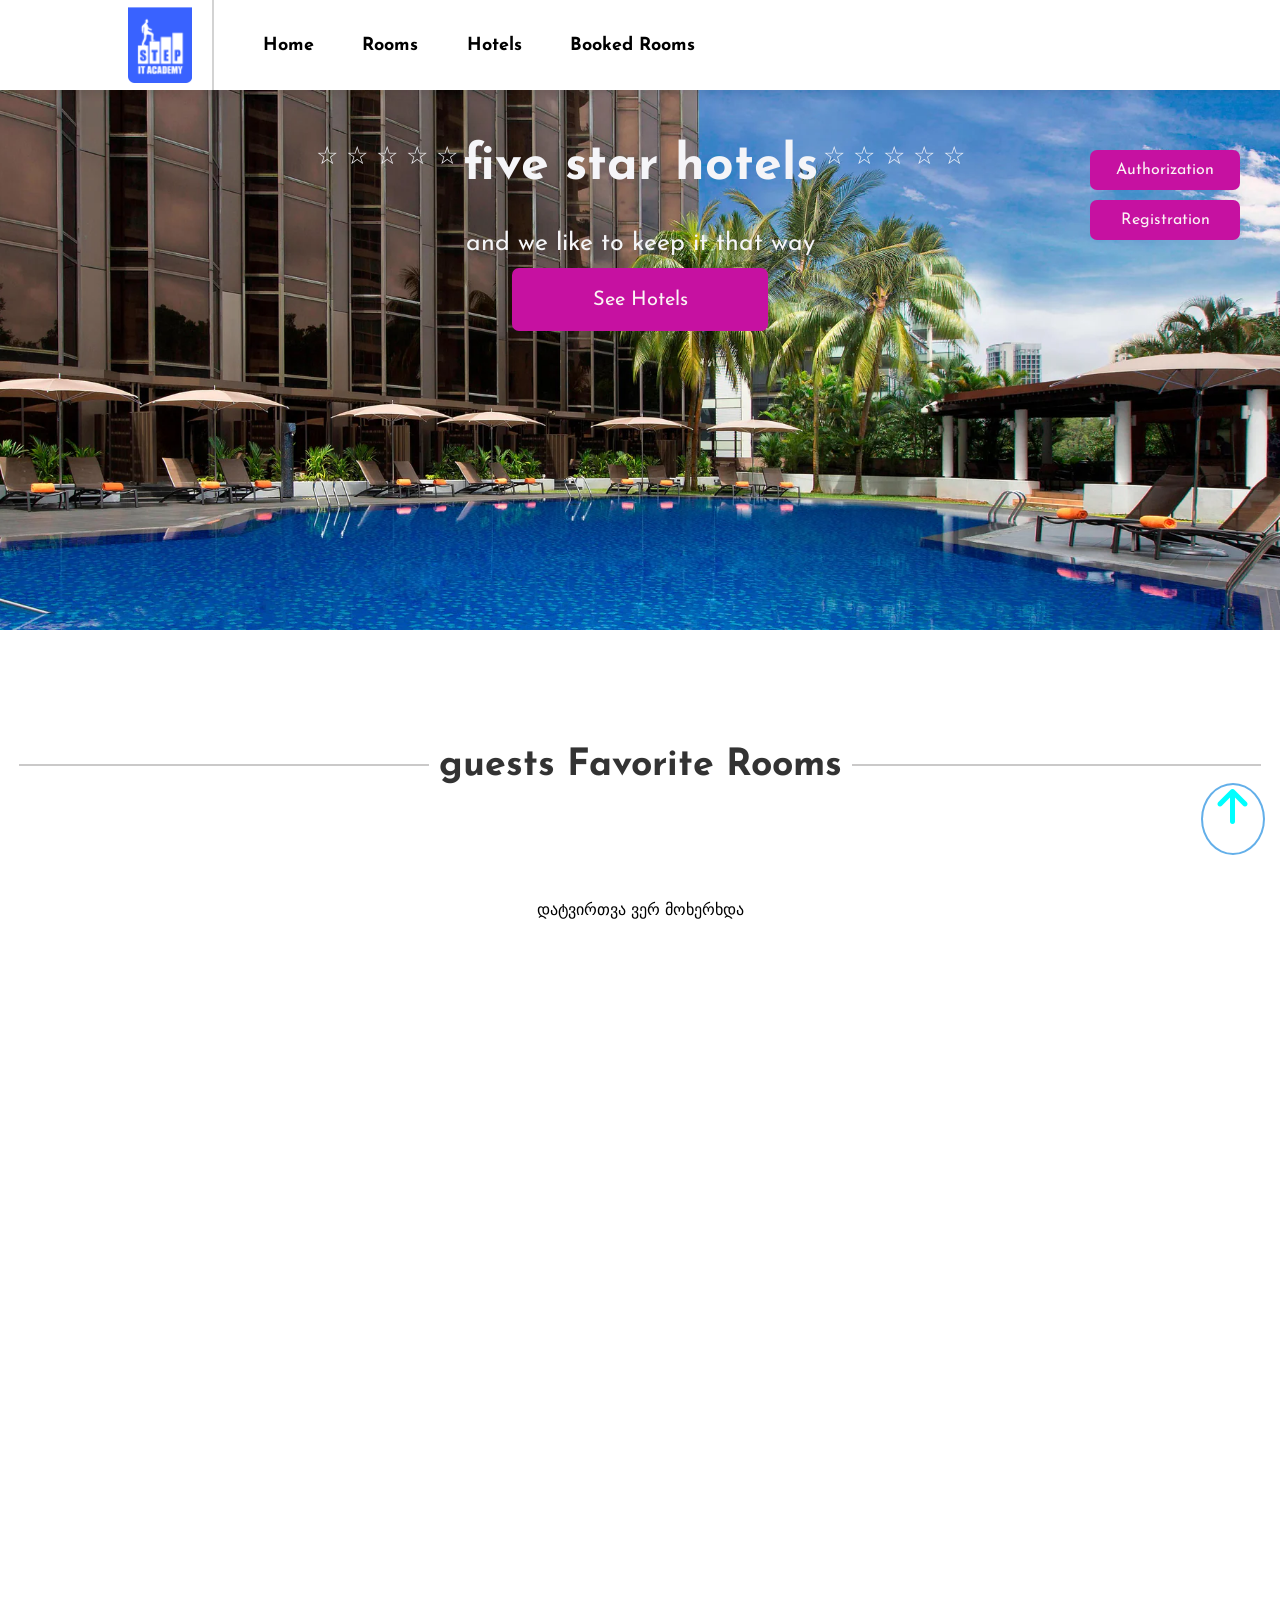
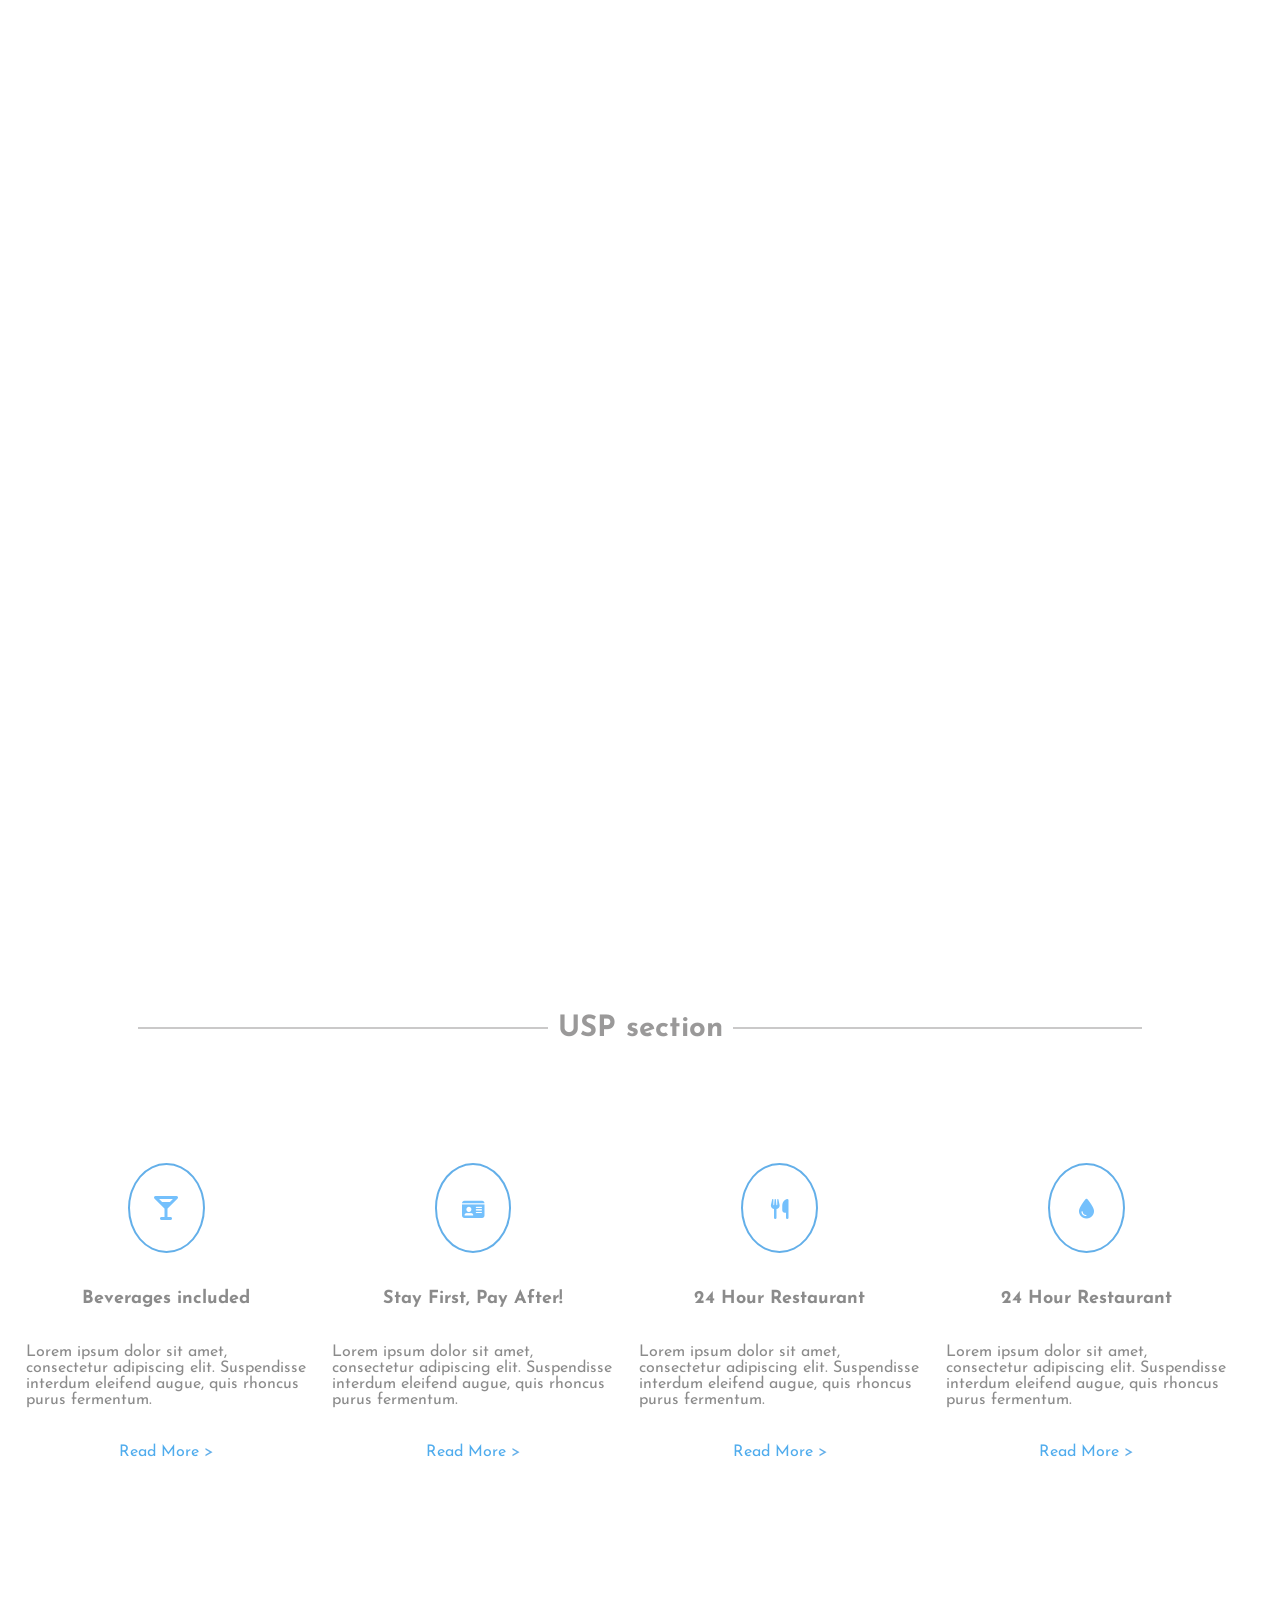
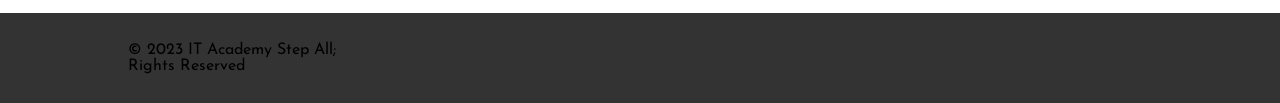
==== index.html @ 7292ff44 "hotel" ====
<!DOCTYPE html>
<html lang="en">
    <head>
        <meta charset="UTF-8">
        <meta name="viewport" content="width=device-width, initial-scale=1.0">
        <meta name="robots" content="index,follow"/>
        <Meta name=”description”   content="Hotel,Room Hotel"/>
        <Meta name="author"  content="natia kasaburi" />
        <Meta name =”keywords” content="delicious,Outstanding,Hotel"/>
        <Meta property="og:title" content="Hotel"/>
        <Meta property="og:description" content="ice cream"/>
        <Meta property="og:type" content="website"/>
        <title>Hotel</title>
        <link rel="stylesheet" href="./homs.css">
        <link rel ="icon" href="./image/logo-ai.png">
        <link rel="stylesheet" href="https://cdnjs.cloudflare.com/ajax/libs/font-awesome/6.5.0/css/all.min.css">
    </head>
    <body>
        <header>
            <nav class="navbar">
                <div class="hotel">
                    <div class="star">
                        <i class="fa-regular fa-star fa-lg" style="color: #fcfdfe;"></i>
                    </div>
                    <p>Star Hotell</p>
                </div>
                <img src="./image/logo-ai.png" alt="icon" class="icon">
                <div class="hamburger"><i class="fa-solid fa-bars fa-lg" style="color:rgb(3, 101, 176) "  id="hamburger"></i></div>
                <ul class="nav-links" id="navLinks">
                    <li><a href="./index.html">Home</a></li>
                    <li><a href="./rooms.html">Rooms</a></li>
                    <li><a href="./hotel.html">Hotels</a></li>
                    <li><a href="./bookedrooms.html">Booked Rooms</a></li>
                </ul>
            </nav>
        </header>
        <main>
            <article id="read">
                 <div class="box">
                    <p class="p1">&#9734; &#9734; &#9734; &#9734; &#9734;</p>
                    <h1>five star hotels</h1>
                    <p class="p1">&#9734; &#9734; &#9734; &#9734; &#9734; </p>
                </div>
                <p class="p2">and we like to keep it that way</p>
                <div class="last">
                    <div class="box1">
                        <button  type="button" class="button1">See Hotels
                        </button>
                        <button type="button" id="btnLogin"> Authorization</button>
                        <button type="button" id="btnRegister">Registration</button>
                    </div>
                    <div id="authPopup">
                        <div class="popuoauth">
                            <div id="authContent">
                            </div>
                            <div class="close">
                                <button type="button" id="btnClose">close</button>
                            </div>
                        </div>
                    </div>
                </div>
            </article>
                <div class="box2">
                    <div class="one"></div>
                    <h2><b>guests Favorite Rooms</b></h2>
                    <div class="one"></div>
                </div>
           <section id="section" class="card">
           </section>
        </main>
        <footer>
             <div class="box3">
                <div class="two"></div>
                <h3><b>USP section</b></h3>
                <div class="two"></div>
            </div>
            <div class="inbox">
                <div class="conteiner">
                    <div class="glass">
                       <i class="fa-solid fa-martini-glass fa-xl" id="glass1" style="color: #74C0FC;"></i>
                    </div>
                    <p class="included"><b>Beverages included</b></p>
                    <p class="lorem">Lorem ipsum dolor sit amet, consectetur adipiscing elit. Suspendisse interdum eleifend augue, quis rhoncus purus fermentum.</p>
                    <a href="#read"class=read> Read More<span style="color: rgba(31, 140, 223, 0.696)"> ></span>  </a>
                </div>
                <div class="conteiner1">
                        <div class="card1">
                            <i class="fa-solid fa-id-card fa-lg" id=card2 style="color: #74C0FC;"></i>
                        </div>
                    <p class="included1"><b>Stay First, Pay After!</b></p>
                    <p class="lorem">Lorem ipsum dolor sit amet, consectetur adipiscing elit. Suspendisse interdum eleifend augue, quis rhoncus purus fermentum.</p>
                    <a href="#read"class=read> Read More<span style="color: rgba(31, 140, 223, 0.696)"> ></span>  </a>
                </div>
                <div class="conteiner2">
                    <div class="utensils">
                        <i class="fa-solid fa-utensils fa-lg"   id=utensils1   style="color:   #74C0FC;"></i>
                    </div>
                    <p class="included2"><b>24 Hour Restaurant</b></p>
                    <p class="lorem">Lorem ipsum dolor sit amet, consectetur adipiscing elit. Suspendisse interdum eleifend augue, quis rhoncus purus fermentum.</p>
                    <a href="#read"class=read> Read More<span style="color: rgba(31, 140, 223, 0.696)"> ></span>  </a>
                </div>
                <div class="conteiner3">
                    <div class="droplet">
                        <i class="fa-solid fa-droplet fa-lg"  id="droplet1"style="color: #74C0FC;"></i>
                    </div>
                    <p class="included3"><b>24 Hour Restaurant</b></p>
                    <p class="lorem">Lorem ipsum dolor sit amet, consectetur adipiscing elit. Suspendisse interdum eleifend augue, quis rhoncus purus fermentum.</p>
                    <a href="#read"class=read> Read More<span style="color: rgba(31, 140, 223, 0.696)"> ></span>  </a>
                </div>
            </div>
            <div class="content1">
                <p>© 2023 IT Academy Step All; Rights Reserved</p>
                <div class="content3">
                    <div class="content2">
                        <a href="#read"><i class="fa-solid fa-arrow-up fa-2xs" id="arrow"  style="color:aqua  "></i></a>
                    </div>
                </div>
            </div>
        </footer>
        <script src="./homs.js"></script>
    </body>
</html>
---- homs.css ----
*{
    margin: 0;
    padding: 0;
    list-style-type: none; 
    text-decoration: none;
    box-sizing: border-box; 
    overflow: visible;
    font-family: font;


}
@font-face{
    font-family: font;
    src: url(./googlefont/Josefin_Sans/JosefinSans-VariableFont_wght.ttf);
}


.icon{
    height: 10vh;
    width: 5vw;
    object-fit: contain;
}



header{
  height: 10vh;
}



#authPopup{
  display:none; 
  position:fixed; 
  inset:0; 
  background:rgba(0,0,0,0.6); 
  justify-content:center; 
  align-items:center; 
  z-index:2;
}





.popuoauth{
  background:#080808fd; 
  padding:20px; 
  border-radius:12px; 
  width:500px; 
  max-width:90vw; 
  max-height:90vh;
   overflow:auto;
}


#authContent{
  width:100%;
   height:400px
}



.close{
  display: flex;
  justify-content: flex-end;
  padding-right: 10%;
  height: 5vh;
  padding-top: 20px;
}

#btnClose{
  background-color:#206073 ;
  width: 10vw;
  height: 30px;
  color: aliceblue;
  border-radius: 7px;
  border: none;

}

#btnLogin{
   border-radius: 7px;
    color: #fbf4f4;
    border: none;
    background-color: rgb(198, 17, 161);
    font-size: 16px;
    width: 150px;
    height: 40px;
  position: absolute;
  right:  40px;
  top: 150px;
}

   

#btnLogin:hover{
box-shadow: 0 0 15px 5px rgba(220, 48, 186, 0.459);
background-color: rgba(220, 48, 186, 0.459);
}







#btnRegister{
   border-radius: 7px;
    color: #fbf4f4;
    border: none;
    background-color: rgb(198, 17, 161);
    font-size: 16px;
    width: 150px;
    height: 40px;
  position: absolute;
  right:  40px;
  top: 200px;

}

#btnRegister:hover{
  box-shadow: 0 0 15px 5px rgba(220, 48, 186, 0.459);
background-color: rgba(220, 48, 186, 0.459);
}




    .popup-overlay {
      display: none;
      position: fixed;
      inset: 0;
      background: rgba(0,0,0,0.6);
      justify-content: center;
      align-items: center;
      z-index: 9999;
    }
    .popup-content {
      background: #fff;
      width: 90%;
      max-width: 600px;
      height: 500px;
      border-radius: 10px;
      overflow: hidden;
      position: relative;
      display: flex;
      flex-direction: column;
    }
    .popup-header {
      padding: 10px;
      text-align: center;
      font-weight: bold;
      border-bottom: 1px solid #ddd;
    }
    .popup-buttons {
      display: flex;
      justify-content: center;
      gap: 10px;
      padding: 10px;
      border-bottom: 1px solid #ddd;
    }
    .popup-buttons button {
      padding: 5px 10px;
      cursor: pointer;
    }
    .popup-close {
      position: absolute;
      top: 10px;
      right: 10px;
      border: none;
      background: red;
      color: white;
      font-size: 16px;
      border-radius: 5px;
      cursor: pointer;
    }
    .popup-frame {
      flex: 1;
      border: none;
      width: 100%;
    }

























body {

width: 100%;
max-width: 100vw;

}



 
.navbar {
  display: flex;
  min-width: 100%;
  position: fixed;
  align-items: center;
  gap:20px;
  padding: 15px;
  padding-left: 10%;
  background-color: #fff;
  box-shadow: 0 2px 10px rgba(0,0,0,0.1);
  z-index: 3;

}

.nav-links {
    display: flex; 
    font-size: 20px;
    flex-direction: row;
    justify-content: space-evenly;
    align-items: center;   
    height:5vh;  
    width: 40vw; 
    list-style: none;
    color: black;
    gap: 20px;
    padding-left: 20px;
    border-left: 2px solid rgba(124, 124, 124, 0.337);
    height: 10vh;

}




.nav-links li a {
  text-decoration: none;
  font-size: 18px;
  color: black;
  font-weight: bold;
  transition: 0.3s;
}




.nav-links li a:hover {
  color: #1e5d70;
}



.nav-overlay {
  position: fixed;
  top: 0;
  left: 0;
  height: 100%;
  width: 100%;
  background: #000000ea;
  display: flex;
  justify-content: center;
  align-items: center;
  z-index: 999;
  flex-direction: column;
  gap: 30px;
  display: none;
}

.nav-overlay a {
  color: white;
  font-size: 30px;
  text-decoration: none;
}  




.hamburger {
  display: none;
  min-height: 10vh;
  font-size: 28px;
  cursor: pointer;
}
 

main{
    display: flex;
    flex-direction: column;
    align-items: center;
}



.star{
  display: none;
  box-sizing: border-box;
  border: none;
  border-radius: 50%;
  overflow: visible;
  background-color: rgb(3, 101, 176);
}


.hotel{
  display: none;
}

article{
     display: flex;
    flex-direction: column;
    align-items: center;
    width: 100%;
    background-image:url(./image/sinsi-pool-7536-hor-feat.webp);
    background-size:cover;
    background-position: center;
    height: 60vh;
    font-size: 25px;
    color: rgb(245, 245, 248);

}

.box{
    display: flex;
    justify-content: center;
    padding-top: 4%;
    gap:5px;


}

h1{
    font-size: 50px;
    
}
.p1{
   display: block;
    height: 5vh;
    z-index: 2;
    /* padding-top: 72px; */
  
}
h2{
  color: #333333;
}
.p2{
    display: flex;
    justify-content: center;
    padding-top: 3%;
    
}
.box1{
    display: flex;
    flex-direction: column;
    justify-content: center;
    padding-top: 5%;
}
.button1{
    border-radius: 7px;
    color: #fbf4f4;
    border: none;
    background-color: rgb(198, 17, 161);
    font-size: 20px;
    width: 10vw;
    height: 7vh;
}
.button1:hover{
box-shadow: 0 0 15px 5px rgba(220, 48, 186, 0.459);
background-color: rgba(220, 48, 186, 0.459);
}
.tegi{
    color: white;
}


.box2{
    display: flex;
    justify-content: center;
    align-items: center;
    gap:10px;
    font-size: 25px;
    color: rgb(154, 153, 153);
    height: 30vh;
}
.one{
    width: 32vw;
    border: 1px solid rgba(154, 153, 153, 0.527);
}
#section{
    display: flex;
    flex-direction: row;
    min-height: 100vh;
    width: 100%;
    justify-content: center;
    flex-wrap: wrap;
    gap:5%;
}
.card{
    display: flex;
    flex-direction: column;
    height: 45vh;
    min-width: 25vw;
   
    
}
.card:hover{

     border: 1px solid rgba(136, 136, 136, 0.341);
}
.cardbody{
    display: flex;
    flex-direction: row;
    justify-content: space-between;
    width: 100%;
    height: 10vh;
    border: 1px solid rgba(136, 136, 136, 0.341);
    box-shadow: 0 4px 8px rgba(0, 0, 0, 0.2);


}
.text{
    display: flex;
    flex-direction: column;
    width: 7vw;
    height: 10vh;
    padding: 5%;
    font-size: 16px;
    border-left: 1px solid rgba(136, 136, 136, 0.341);
    color: rgb(44, 178, 193);
    background-color: rgba(131, 241, 254, 0.168);
    
}
.name{
    padding: 5%;
    width: 9vw;
    height: 10vh;
    color: rgb(87, 87, 89);

}
.night{
    color: rgb(188, 185, 185);
}

img{
    width: 100%;
    height: 35vh;
}
.button{
    background-color: rgba(52, 180, 165, 0.441);
    height: 8vh;
    border-radius: 8px;
    border: none;
    font-size: 18px;
    box-shadow: 0 4px 8px rgba(0, 0, 0, 0.2);
}
.book{
    color: white;
}

.box3{
    display: flex;
    justify-content: center;
    align-items: center;
    gap:10px;
    font-size: 25px;
    color: rgb(154, 153, 153);
    height: 30vh;
}
.two{
    width: 32vw;
    border: 1px solid rgba(154, 153, 153, 0.527);
}
footer{
    display: flex;
    width: 100%;
    width: auto;
    flex-direction: column;
    align-items: center;
}
.inbox{
    display: flex;
    flex-direction: row;
    flex-wrap: wrap;
    gap:5%;
    height: 50vh;
    width: 80%;
}
.conteiner{
    display: flex;
    flex-direction: column;
    align-items: center;
    gap:10%;
    height: 40vh;
    width: 14vw;
}
.glass{
    display: flex;
    justify-content: center;
    align-items: center;
    border-radius: 50%;
    border: 2px solid rgba(31, 140, 223, 0.696);
    height: 10vh;
    width: 5vw;
}
 .glass:hover{
    background-color:rgba(31, 140, 223, 0.696) ;
    border: none; 
    
}



  #glass1 {
  color: #74C0FC;
 transition: color 0.3s ease;
}

#glass1:hover {
  color: #fbf4f4 !important;
  animation: shake 0.4s ease-in-out;
}

@keyframes shake {
  0% { transform: translate(0px, 0px) rotate(0deg); }
  25% { transform: translate(2px, -2px) rotate(2deg); }
  50% { transform: translate(-2px, 2px) rotate(-2deg); }
  75% { transform: translate(2px, 0px) rotate(2deg); }
  100% { transform: translate(0px, 0px) rotate(0deg); }
}

.included{
    font-size: 18px;
    color:rgba(128, 128, 128, 0.911);
}
.lorem{
    color:rgba(128, 128, 128, 0.911) ;
}

.read{
    color: rgb(80, 172, 237);
}
.read:hover{
    color: rgba(128, 128, 128, 0.911);
}



.conteiner1{
    display: flex;
    flex-direction: column;
    align-items: center;
    gap:10%;
    height: 40vh;
    width: 14vw;
}
.card1{
    display: flex;
    justify-content: center;
    align-items: center;
    border-radius: 50%;
    border: 2px solid rgba(31, 140, 223, 0.696);
    height: 10vh;
    width: 5vw;
}
 .card1:hover{
    background-color:rgba(31, 140, 223, 0.696) ;
    border: none; 
    
}





  #card2 {
  color: #74C0FC;
 transition: color 0.3s ease;
 padding-top: 5%;
}

#card2:hover {
  color: #fbf4f4 !important;
  animation: shake 0.4s ease-in-out;
}

@keyframes shake {
  0% { transform: translate(0px, 0px) rotate(0deg); }
  25% { transform: translate(2px, -2px) rotate(2deg); }
  50% { transform: translate(-2px, 2px) rotate(-2deg); }
  75% { transform: translate(2px, 0px) rotate(2deg); }
  100% { transform: translate(0px, 0px) rotate(0deg); }
}

.included1{
    font-size: 18px;
    color:rgba(128, 128, 128, 0.911);
}




.conteiner2{
    display: flex;
    flex-direction: column;
    align-items: center;
    gap:10%;
    height: 40vh;
    width: 14vw;
}

.utensils{
    display: flex;
    justify-content: center;
    align-items: center;
    border-radius: 50%;
    border: 2px solid rgba(31, 140, 223, 0.696);
    height: 10vh;
    width: 5vw;
}
 .utensils:hover{
    background-color:rgba(31, 140, 223, 0.696) ;
    border: none; 
    
}



  #utensils1 {
  color: #74C0FC;
 transition: color 0.3s ease;
}

#utensils1:hover {
  color: #fbf4f4 !important;
  animation: shake 0.4s ease-in-out;
}

@keyframes shake {
  0% { transform: translate(0px, 0px) rotate(0deg); }
  25% { transform: translate(2px, -2px) rotate(2deg); }
  50% { transform: translate(-2px, 2px) rotate(-2deg); }
  75% { transform: translate(2px, 0px) rotate(2deg); }
  100% { transform: translate(0px, 0px) rotate(0deg); }
}


.included2{
    font-size: 18px;
    color:rgba(128, 128, 128, 0.911);
}


.conteiner3{
    display: flex;
    flex-direction: column;
    align-items: center;
    gap:10%;
    height: 40vh;
    width: 14vw;
}

.droplet{
    display: flex;
    justify-content: center;
    align-items: center;
    border-radius: 50%;
    border: 2px solid rgba(31, 140, 223, 0.696);
    height: 10vh;
    width: 5vw;
}
 .droplet:hover{
    background-color:rgba(31, 140, 223, 0.696) ;
    border: none; 
    
}



  #droplet1 {
  color: #74C0FC;
 transition: color 0.3s ease;
}

#droplet1:hover {
  color: #fbf4f4 !important;
  animation: shake 0.4s ease-in-out;
}

@keyframes shake {
  0% { transform: translate(0px, 0px) rotate(0deg); }
  25% { transform: translate(2px, -2px) rotate(2deg); }
  50% { transform: translate(-2px, 2px) rotate(-2deg); }
  75% { transform: translate(2px, 0px) rotate(2deg); }
  100% { transform: translate(0px, 0px) rotate(0deg); }
}


.included3{
    font-size: 18px;
    color:rgba(128, 128, 128, 0.911);
}

.content2{
    display: flex;
    position: fixed;
    bottom: 5%;
    right: 15px;
    justify-content: center;
    align-items: center;
    border-radius: 50%;
    border: 2px solid rgba(31, 140, 223, 0.696);
    height: 8vh;
    width: 4vw;
}




 .content2:hover{
    background-color:rgba(31, 140, 223, 0.696) ;
    border: none; 

    
}

#arrow {
  font-size: 40px;
  color: #74C0FC;
  animation: floatArrow 6s infinite;
  cursor: pointer;
}

#arrow:hover{
    color: white !important;
}

@keyframes floatArrow {
  0% {
    transform: translateY(0);
    opacity: 1;
  }
  50% {
    transform: translateY(-15px);
    opacity: 0;
  }
  51% {
    transform: translateY(15px);
    opacity: 0;
  }
  100% {
    transform: translateY(0);
    opacity: 1;
  }

}

.content3{
    width: 96vw;
}
.content1{
    display: flex;
    align-items: center;
    background-color: #333333;;
   padding-left: 10%;
    width: 100%;
    height: 10vh;
}






@media screen and (min-width: 1201px) and (max-width: 1500px){



.navbar{
  max-height: 10vh;
  width: 100%;
  

  
}







.card{
  width: 35vw;
  min-height: 45vh;
}
#read{
  min-height: 40vh;
}

img{
  height: auto;
  min-height: 40vh;
}

.button1{
  width: 20vw;
}

#section{
  min-height: 177vh;
}
.cardbody{
  min-height: 13vh;
}
.name{
  width: 30vw;
  min-height: 13vh;
  font-size: 20px;
  text-align: center;
}
.text{
  width: 20vw;
  min-height: 13vh;
  font-size: 20px;
}
.box3{
  min-height: 15vh;
  width: 100%;
}
.inbox{
  width: 100%;
  gap:2%;
  padding-left: 2%;
  min-height: 33vh;
}
.conteiner{
  width: 22vw;
  min-height: 30vh;
}

.glass{
  min-height: 8vh;
  width: 6vw;
}

.conteiner1{
  width: 22vw;
  min-height: 30vh;
}

.card1{
  min-height: 8vh;
  width: 6vw;
}

.conteiner2{
  width: 22vw;
  min-height: 30vh;
}

.utensils{
  min-height: 8vh;
  width: 6vw;
}

.conteiner3{
  width: 22vw;
  min-height: 30vh;
}

.droplet{
  min-height: 8vh;
  width: 6vw;
}
.content2{
  width: 5vw;
  min-height: 8vh;
}
}





@media screen and (min-width: 701px) and (max-width:  1200px){

.hotel{
  display: none;
}
.star{
  display: none;
}
.card{
  width: 37vw;
  max-height: 40vh;

}


img{
  width: 100%;
}

#read{
  min-height: 40vh;
}


header{
  height: 5vh;
}
main{
  padding-top: 55px;
}

#section{
  min-height: 150vh;
}
.cardbody{
  max-height: 10vh;
}
.name{
  width: 30vw;
  min-height: 5vh;
  text-align: center;
}
.text{
  width: 20vw;
  min-height: 5vh;
}
.box3{
  min-height: 15vh;
  width: 100%;
}
.inbox{
  width: 100%;
  gap:2%;
  padding-left: 2%;
  min-height: 45vh;
}
.conteiner{
  width: 22vw;
  min-height: 48vh;
}

.glass{
  min-height: 8px;
  width: 70px;
}

.conteiner1{
  width: 22vw;
  min-height: 48vh;
}

.card1{
  min-height: 8px;
  width: 70px;
  
}

.conteiner2{
  width: 22vw;
  min-height: 48vh;
}

.utensils{
   min-height: 8px;
  width: 70px;
}

.conteiner3{
  width: 22vw;
  min-height: 48vh;
}

.droplet{
   min-height: 8px;
  width: 70px;
}
.content2{
  min-height: 8px;
  width: 60px;
}





#btnLogin{
  position: relative;
  top: 12px;
  left: 1px;

}


#btnRegister{
  position: relative;
  top: 20px;
  left: 1px;
}

.button1{
  width: 150px;
  max-height: 40px;
  font-size: 16px;
}


}








@media screen and (min-width: 501px) and  (max-width: 700px) {

body{
  display: flex;
  flex-direction: column;
  align-items: center;
  max-height: 200vh;
  width: 100%;
}


.navbar{
  position: fixed;
  right:0px;
  justify-content: space-between;
  max-height: 10vh;
  width: 100%;
  

  
}

.star{
  display: flex;
  align-items: center;
  justify-content: center;
  width: 70px;
  min-height: 60px;
  
}
  .hotel{
    display: flex;
    align-items: center;
    font-size: 18px;
    width: 50vw;
    gap:5%;
  }

  .hamburger {
    display: block;
    position: relative;
    top: 20px;
 
    
  }
main{
  margin-top: 10%;
}
  .nav-links {
    display: none;

  }

  .nav-links.active {
    display: flex;
    flex-direction: column;
  }

  .nav-links li {
    padding: 10px 0;
    color: white;
  }

  .nav-overlay.active {
    display: flex;
  }

  .icon{
    display: none;
  }
article{
  padding: 7%;
  width: 100%;
  height: 55vh;
}


header{
  height: 5vh;
}

h1{
  font-size: 45px;
  
}
.box{
  display: flex;
  width: 90vw;
}
.p1{
 display: none;
}
.p2{
 font:bold;
 font-size: 25px;
}

.button1{
  width: 150px;
  max-height: 40px;
  font-size: 16px;
}


#btnLogin{
  position: relative;
  top: 12px;
  left: 1px;

}


#btnRegister{
  position: relative;
  top: 20px;
  left: 1px;
}

.box2{
  width: 90vw;
  min-height: 15vh;
}
#section{
  width: 80%;
  min-height: 425vh;
}


h2{
  font-size: 22px;
  text-align: center;

}

.img{
  min-height:40vh;
}


.card{
  min-height: 55vh;
  width: 100%;
  padding: 0;
  margin: 0;
  border: none;

}
.cardbody{
  justify-content: space-between;
  min-height: 15vh;
  padding: 0;
  margin: 0;

  
}
.text{
  display: flex;
  justify-content: center;
  text-align: center;
  padding: 0px;
  min-width: 30vw;
  min-height: 15vh;
  font-size: 25px;
}
.name{
  display: flex;
  align-items: center;
  padding: 0px;
  min-width: 50vw;
  min-height: 15vh;
  font-size: 18px;
  padding-left: 10%;
}
footer{
  margin: 0;
  height: auto;
  margin-top: 25%;
  width: 100%;
 
}
.box3{
  margin-bottom: 5%;
  width: 90vw;
  height: 10vh;
  
}
h3{
  font-size: 25px;
}
.inbox{
  display: grid;
  width: 100%;
  box-sizing: border-box;
  overflow-x: hidden;
  padding-left: 17px;
  margin: 0;
  min-height: 85vh;
  grid-template-columns: repeat(2, 1fr); 
  grid-template-rows: repeat(2, auto); 
  gap: 10px; 

}
.conteiner{
  min-height: 40vh;
  width: 40vw;
  padding: 0;
  margin: 0;

}
.glass{
 max-height: 60px;
  width: 70px;
  padding: 0;
  margin: 0;
}

.conteiner1{
  min-height: 30vh;
  width: 40vw;

}
.card1{
 max-height: 60px;
  width: 70px;
}

.conteiner2{
 min-height: 30vh;
  width: 40vw;

}
.utensils{
  max-height: 60px;
  width: 70px;
}

.conteiner3{
 min-height: 30vh;
  width: 45vw;
}
.droplet{
  max-height: 60px;
  width: 70px;
}
.content1{
  width: 100vw;
  margin: 0;
  padding: 0;
} 

.content2{
     min-height: 8px;
  width: 70px;
}



















}


 



@media screen and  (max-width: 500px){
body{
  display: flex;
  flex-direction: column;
  align-items: center;
  width: 100%;
  min-height: 400vh;
  height: auto;
  margin: 0;
}





.navbar{
  display: flex;
  position: fixed;
  right:0px;
  justify-content: space-around;
  max-height: 10vh;
  width: 100%;


}

  .hamburger {
    display: block;
    padding-top: 25px;
    width: 55px;
 
    
  }


 


.star{
  display: flex;
  align-items: center;
  justify-content: center;
  width: 50px;
  min-height: 50px; 

  
} 





header{
  height: 8vh;
}

  .hotel{
    display: flex;
    align-items: center;
    font-size: 18px;
    width: 50vw;
    gap:5%;
  }
main{
  margin-top: 4%;
}
  .nav-links {
    display: none;

  }

  .nav-links.active {
    display: flex;
    flex-direction: column;
  }

  .nav-links li {
    padding: 10px 0;
    color: white;
  }

  .nav-overlay.active {
    display: flex;
  }

  .icon{
    display: none;

  }
article{
  padding: 7%;
  width: 100%;
  margin: 0;
  max-height: 50vh;
}
h1{
  font-size: 35px;
  
}
.box{
  display: flex;
  width: 90vw;
}
.p1{
 display: none;
}
.p2{
 font:bold;
 font-size: 25px;
}

.button1{
  width: 120px;
  font-size: 14px;
  height: 5vh;
}




.box1{
  min-height: 25vh;
  min-width: 30vw;
}





.box2{
  width: 90vw;
  min-height: 15vh;
 
}
h2{
  font-size: 17px;
  text-align: center;

}
#section{
 min-height: 340vh;
  width: auto;
  padding: 0;
  gap: 10px;
}

.card{
  width: 90%;
 
}
.cardbody{
  justify-content: space-around;
}
.text{
  display: flex;
  justify-content: center;
  padding: 0px;
  padding-left: 15%;
  min-width: 48vw;
  font-size: 15px;
}
.name{
  display: flex;
  align-items: center;
  padding: 0px;
  min-width: 40vw;
  font-size: 15px;
  padding-left: 7%;
}
footer{
  margin: 0;
  margin-top: 25%;
  width: 100%;
  min-height: 90vh;
 
}
.box3{
  margin-bottom: 5%;
  width: 90vw;
  min-height: 10vh;
  
}
h3{
  font-size: 25px;
}
.inbox{
  display: grid;
  width: 90vw;
  min-height: 180vh;
  grid-template-columns: repeat(1, 4fr); 
  grid-template-rows: repeat(2, auto); 
  gap: 5px; 
}
.conteiner{
  min-height: 30vh;
  width: 80vw;


}
.glass{
   max-height: 60px;
  width: 70px;
  padding-top: 5%;

}

.conteiner1{
  min-height: 30vh;
  width: 80vw;

}
.card1{
   max-height: 60px;
  width: 70px;
}

.conteiner2{
  min-height: 30vh;
  width: 80vw;

}
.utensils{
   max-height: 60px;
  width: 70px;
}

.conteiner3{
  min-height: 30vh;
  width: 80vw;
}
.droplet{
  max-height: 60px;
  width: 70px;
}
.content1{
  width: 100%;
  
 
}

.content2{
   max-height: 60px;
  width: 60px;
  padding: 0;
}







#btnLogin{
  position: relative;
  top:10px;
  right: 1px;
   width: 120px;
   font-size: 14px;
}


#btnRegister{
  position: relative;
  top:15px;
  right: 1px;
   width: 120px;
   font-size: 14px;
}

#btnClose{
  width: 60px;
}

}
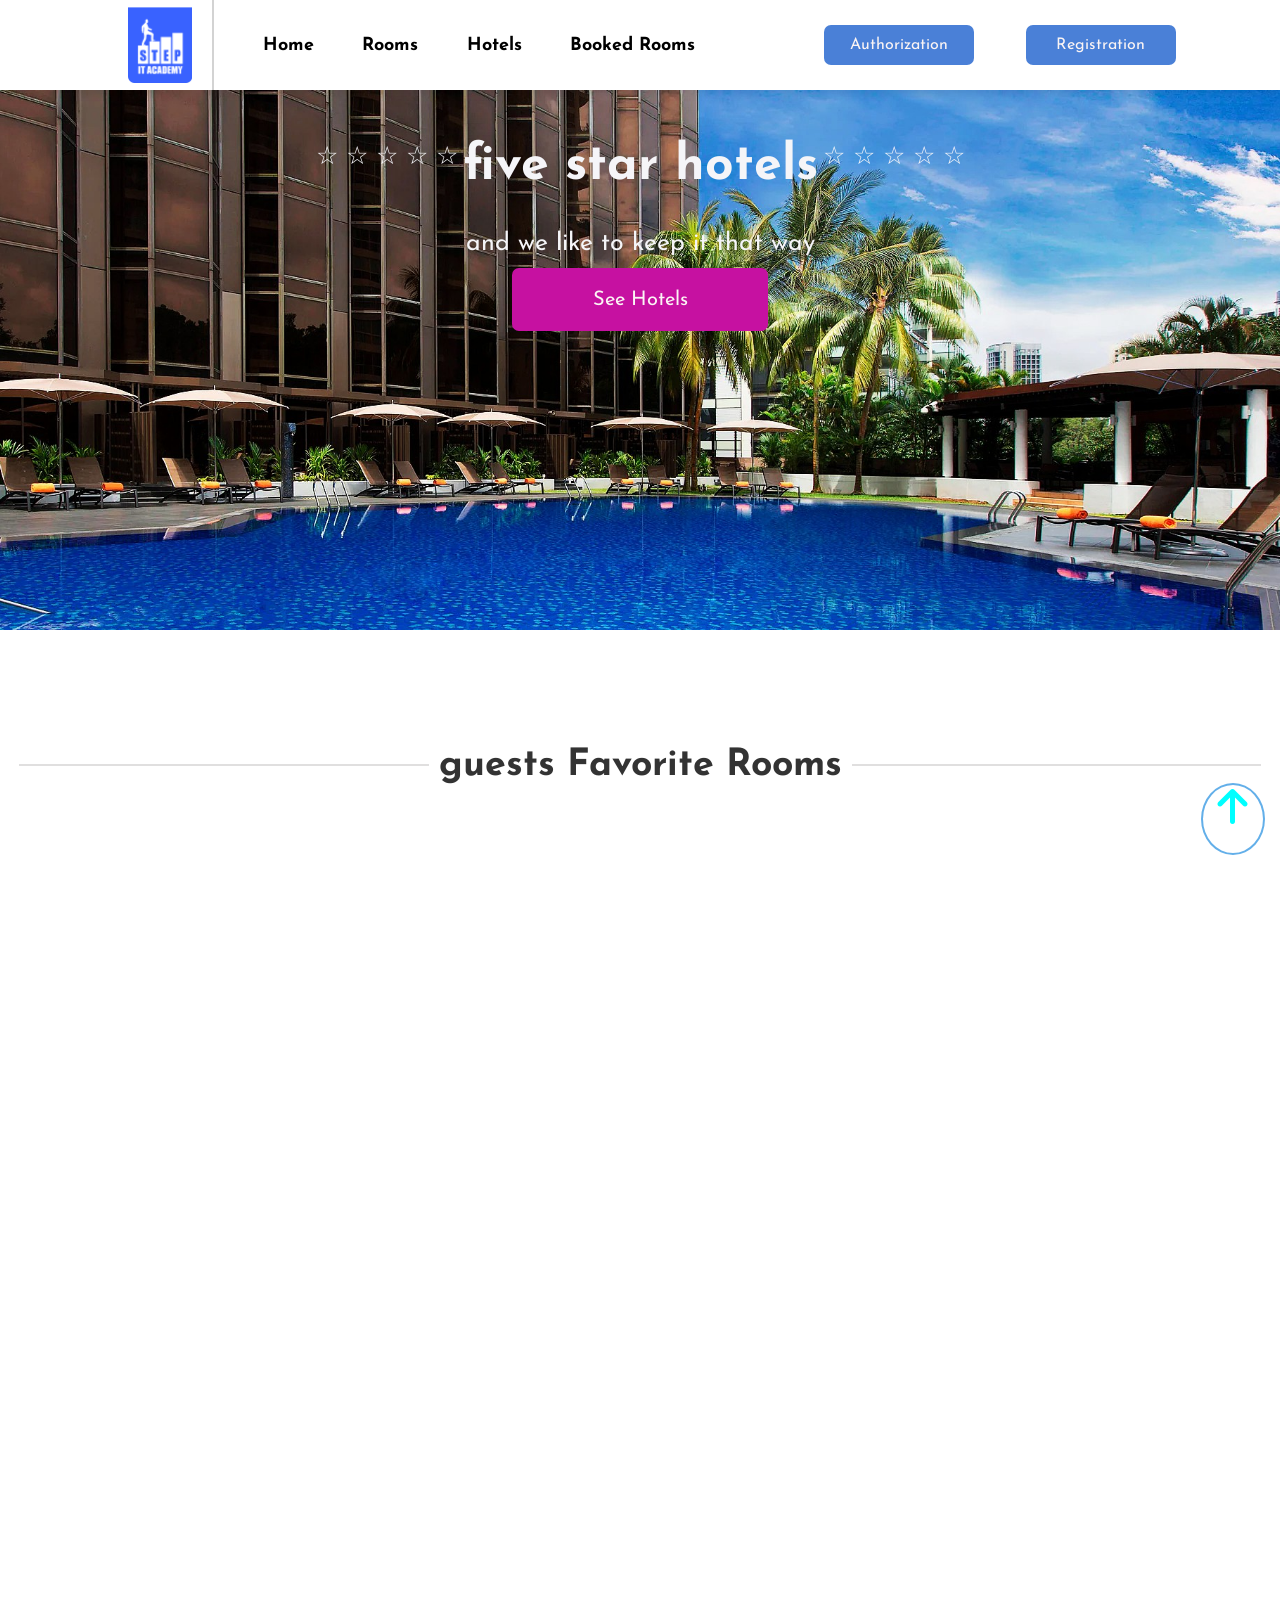
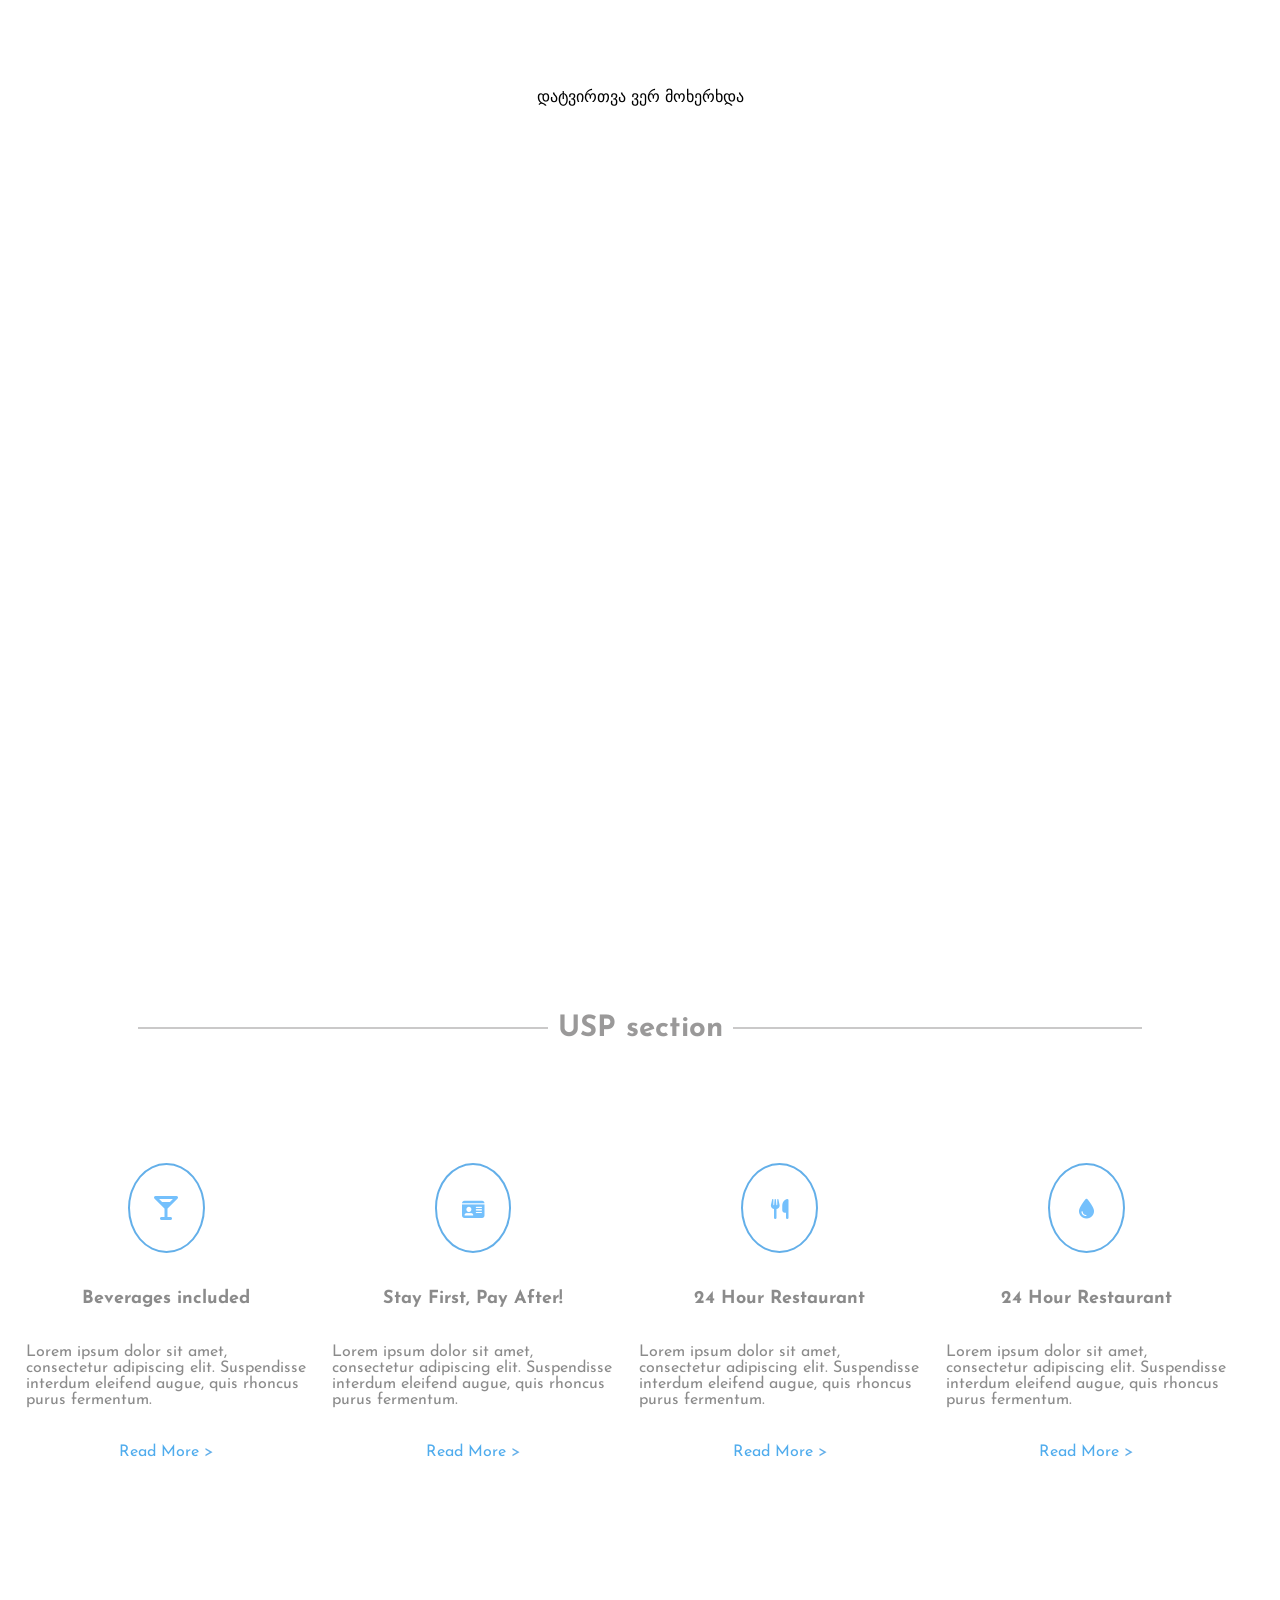
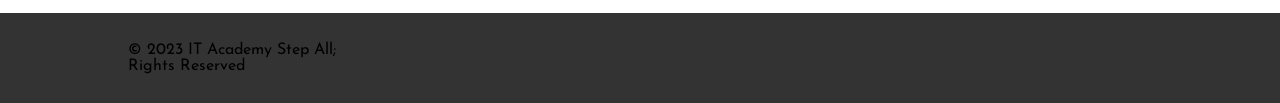
==== commit f9b1c733: "update" ====
--- a/index.html
+++ b/index.html
@@ -8,7 +8,7 @@
         <Meta name="author"  content="natia kasaburi" />
         <Meta name =”keywords” content="delicious,Outstanding,Hotel"/>
         <Meta property="og:title" content="Hotel"/>
-        <Meta property="og:description" content="ice cream"/>
+        <Meta property="og:description" content="hotel"/>
         <Meta property="og:type" content="website"/>
         <title>Hotel</title>
         <link rel="stylesheet" href="./homs.css">
@@ -22,16 +22,29 @@
                     <div class="star">
                         <i class="fa-regular fa-star fa-lg" style="color: #fcfdfe;"></i>
                     </div>
-                    <p>Star Hotell</p>
+                    <p class="starhotel">Star Hotell</p>
                 </div>
                 <img src="./image/logo-ai.png" alt="icon" class="icon">
-                <div class="hamburger"><i class="fa-solid fa-bars fa-lg" style="color:rgb(3, 101, 176) "  id="hamburger"></i></div>
+                <!-- <div class="hamburger"><i class="fa-solid fa-bars fa-lg" style="color:rgb(3, 101, 176) "  id="hamburger"></i></div> -->
                 <ul class="nav-links" id="navLinks">
                     <li><a href="./index.html">Home</a></li>
                     <li><a href="./rooms.html">Rooms</a></li>
                     <li><a href="./hotel.html">Hotels</a></li>
                     <li><a href="./bookedrooms.html">Booked Rooms</a></li>
                 </ul>
+                <div class="log">
+                    <button type="button" id="btnLogin"> Authorization</button>
+                    <button type="button" id="btnRegister">Registration</button>
+                </div>
+                <div id="authPopup">
+                    <div class="popuoauth">
+                         <div class="close">
+                            <button type="button" id="btnClose">❌</button>
+                        </div>
+                        <div id="authContent"></div>
+                    </div>
+                </div>
+                <div class="hamburger"><i class="fa-solid fa-bars fa-lg" style="color:rgb(3, 101, 176) "  id="hamburger"></i></div>
             </nav>
         </header>
         <main>
@@ -44,19 +57,7 @@
                 <p class="p2">and we like to keep it that way</p>
                 <div class="last">
                     <div class="box1">
-                        <button  type="button" class="button1">See Hotels
-                        </button>
-                        <button type="button" id="btnLogin"> Authorization</button>
-                        <button type="button" id="btnRegister">Registration</button>
-                    </div>
-                    <div id="authPopup">
-                        <div class="popuoauth">
-                            <div id="authContent">
-                            </div>
-                            <div class="close">
-                                <button type="button" id="btnClose">close</button>
-                            </div>
-                        </div>
+                        <button  type="button" class="button1">See Hotels</button>
                     </div>
                 </div>
             </article>
--- a/homs.css
+++ b/homs.css
@@ -61,21 +61,14 @@
 
 
 
-.close{
+
+#btnClose{
   display: flex;
+  border: none;
   justify-content: flex-end;
-  padding-right: 10%;
-  height: 5vh;
-  padding-top: 20px;
-}
-
-#btnClose{
-  background-color:#206073 ;
-  width: 10vw;
-  height: 30px;
-  color: aliceblue;
-  border-radius: 7px;
-  border: none;
+  background: none;
+  font-size:18px;
+  width: 100%;
 
 }
 
@@ -83,25 +76,29 @@
    border-radius: 7px;
     color: #fbf4f4;
     border: none;
-    background-color: rgb(198, 17, 161);
+    background-color: #4a80d7;
     font-size: 16px;
     width: 150px;
     height: 40px;
-  position: absolute;
-  right:  40px;
-  top: 150px;
+
 }
 
    
 
 #btnLogin:hover{
-box-shadow: 0 0 15px 5px rgba(220, 48, 186, 0.459);
-background-color: rgba(220, 48, 186, 0.459);
-}
-
-
-
-
+background-color: #406eb8;
+}
+
+
+
+
+.log{
+  display: flex;
+  justify-content: center;
+  gap:10%;
+  width: 40vw;
+
+}
 
 
 
@@ -109,19 +106,16 @@
    border-radius: 7px;
     color: #fbf4f4;
     border: none;
-    background-color: rgb(198, 17, 161);
+    background-color: #4a80d7;
     font-size: 16px;
     width: 150px;
     height: 40px;
-  position: absolute;
-  right:  40px;
-  top: 200px;
+
 
 }
 
 #btnRegister:hover{
-  box-shadow: 0 0 15px 5px rgba(220, 48, 186, 0.459);
-background-color: rgba(220, 48, 186, 0.459);
+background-color: #406eb8;
 }
 
 
@@ -187,24 +181,6 @@
 
 
 
-
-
-
-
-
-
-
-
-
-
-
-
-
-
-
-
-
-
 body {
 
 width: 100%;
@@ -325,14 +301,16 @@
      display: flex;
     flex-direction: column;
     align-items: center;
+    align-items: center;
     width: 100%;
-    background-image:url(./image/sinsi-pool-7536-hor-feat.webp);
+    background-image:url(./image/hotel.jpg);
     background-size:cover;
     background-position: center;
     height: 60vh;
     font-size: 25px;
     color: rgb(245, 245, 248);
 
+
 }
 
 .box{
@@ -346,13 +324,14 @@
 
 h1{
     font-size: 50px;
+
     
 }
 .p1{
    display: block;
     height: 5vh;
     z-index: 2;
-    /* padding-top: 72px; */
+  
   
 }
 h2{
@@ -376,12 +355,12 @@
     border: none;
     background-color: rgb(198, 17, 161);
     font-size: 20px;
-    width: 10vw;
+    width: 15vw;
     height: 7vh;
 }
 .button1:hover{
-box-shadow: 0 0 15px 5px rgba(220, 48, 186, 0.459);
-background-color: rgba(220, 48, 186, 0.459);
+box-shadow: 0 0 15px 5px rgba(220, 48, 186, 0.24);
+background-color: rgb(167, 14, 136);
 }
 .tegi{
     color: white;
@@ -399,7 +378,7 @@
 }
 .one{
     width: 32vw;
-    border: 1px solid rgba(154, 153, 153, 0.527);
+    border: 1px solid rgba(154, 153, 153, 0.311);
 }
 #section{
     display: flex;
@@ -433,6 +412,15 @@
 
 
 }
+
+
+.cardbody:hover{
+box-shadow: 0 2px 6px rgba(45, 43, 43, 0.08);
+border: none;
+
+
+}
+
 .text{
     display: flex;
     flex-direction: column;
@@ -464,9 +452,11 @@
     background-color: rgba(52, 180, 165, 0.441);
     height: 8vh;
     border-radius: 8px;
+    width: 20vw;
     border: none;
     font-size: 18px;
     box-shadow: 0 4px 8px rgba(0, 0, 0, 0.2);
+    margin-top: 70px;
 }
 .book{
     color: white;
@@ -522,8 +512,6 @@
     border: none; 
     
 }
-
-
 
   #glass1 {
   color: #74C0FC;
@@ -730,7 +718,6 @@
 
 
 
-
  .content2:hover{
     background-color:rgba(31, 140, 223, 0.696) ;
     border: none; 
@@ -783,6 +770,25 @@
 
 
 
+.card{
+  display: flex;
+  flex-direction: column;
+  align-items: center;
+  
+ 
+}
+
+
+.card:hover{
+box-shadow: 0 2px 6px rgba(45, 43, 43, 0.08);
+border: none;
+}
+
+
+
+
+
+
 
 
 
@@ -1002,20 +1008,6 @@
 
 
 
-#btnLogin{
-  position: relative;
-  top: 12px;
-  left: 1px;
-
-}
-
-
-#btnRegister{
-  position: relative;
-  top: 20px;
-  left: 1px;
-}
-
 .button1{
   width: 150px;
   max-height: 40px;
@@ -1058,7 +1050,7 @@
   display: flex;
   align-items: center;
   justify-content: center;
-  width: 70px;
+  width: 60px;
   min-height: 60px;
   
 }
@@ -1073,7 +1065,7 @@
   .hamburger {
     display: block;
     position: relative;
-    top: 20px;
+    top: 30px;
  
     
   }
@@ -1136,18 +1128,17 @@
 }
 
 
+.log{
+   width: 280px;
+}
+
 #btnLogin{
-  position: relative;
-  top: 12px;
-  left: 1px;
-
+   width: 220px;
 }
 
 
 #btnRegister{
-  position: relative;
-  top: 20px;
-  left: 1px;
+  width: 220px;
 }
 
 .box2{
@@ -1284,7 +1275,7 @@
 
 .content2{
      min-height: 8px;
-  width: 70px;
+  width: 60px;
 }
 
 
@@ -1331,9 +1322,9 @@
   display: flex;
   position: fixed;
   right:0px;
-  justify-content: space-around;
+  justify-content: space-between;
   max-height: 10vh;
-  width: 100%;
+  width:100%;
 
 
 }
@@ -1342,20 +1333,24 @@
     display: block;
     padding-top: 25px;
     width: 55px;
+
  
     
   }
 
 
- 
+ .button{
+  width: 35vw;
+ }
 
 
 .star{
   display: flex;
   align-items: center;
   justify-content: center;
-  width: 50px;
-  min-height: 50px; 
+ min-width: 40px;
+  min-height:40px;
+  
 
   
 } 
@@ -1365,7 +1360,7 @@
 
 
 header{
-  height: 8vh;
+  height: 50px;
 }
 
   .hotel{
@@ -1377,6 +1372,8 @@
   }
 main{
   margin-top: 4%;
+  padding: 0;
+  width: 100%;
 }
   .nav-links {
     display: none;
@@ -1402,10 +1399,12 @@
 
   }
 article{
-  padding: 7%;
-  width: 100%;
+  min-width: 100%;
+ justify-content: flex-start;
+ padding-top: 10px;
   margin: 0;
-  max-height: 50vh;
+  max-height: 30vh;
+
 }
 h1{
   font-size: 35px;
@@ -1414,13 +1413,14 @@
 .box{
   display: flex;
   width: 90vw;
+
 }
 .p1{
  display: none;
 }
 .p2{
  font:bold;
- font-size: 25px;
+ font-size: 18px;
 }
 
 .button1{
@@ -1513,7 +1513,7 @@
 }
 .glass{
    max-height: 60px;
-  width: 70px;
+  width: 60px;
   padding-top: 5%;
 
 }
@@ -1525,7 +1525,7 @@
 }
 .card1{
    max-height: 60px;
-  width: 70px;
+  width: 60px;
 }
 
 .conteiner2{
@@ -1535,7 +1535,7 @@
 }
 .utensils{
    max-height: 60px;
-  width: 70px;
+  width: 60px;
 }
 
 .conteiner3{
@@ -1544,7 +1544,8 @@
 }
 .droplet{
   max-height: 60px;
-  width: 70px;
+  width: 60px;
+
 }
 .content1{
   width: 100%;
@@ -1561,28 +1562,33 @@
 
 
 
-
+.log{
+  flex-direction: column;
+  gap:4px;
+}
 
 
 #btnLogin{
-  position: relative;
-  top:10px;
-  right: 1px;
-   width: 120px;
-   font-size: 14px;
-}
-
-
+
+   width: 110px;
+   font-size: 12px;
+   height: 30px;
+   border-radius: 3px;
+}
+
+.starhotel{
+  font-size: 14px;
+}
 #btnRegister{
-  position: relative;
-  top:15px;
-  right: 1px;
-   width: 120px;
-   font-size: 14px;
-}
-
-#btnClose{
-  width: 60px;
-}
+     width: 110px;
+   font-size: 12px;
+   height: 30px;
+   border-radius: 3px;
+
+}
+
+
+
+
 
 }
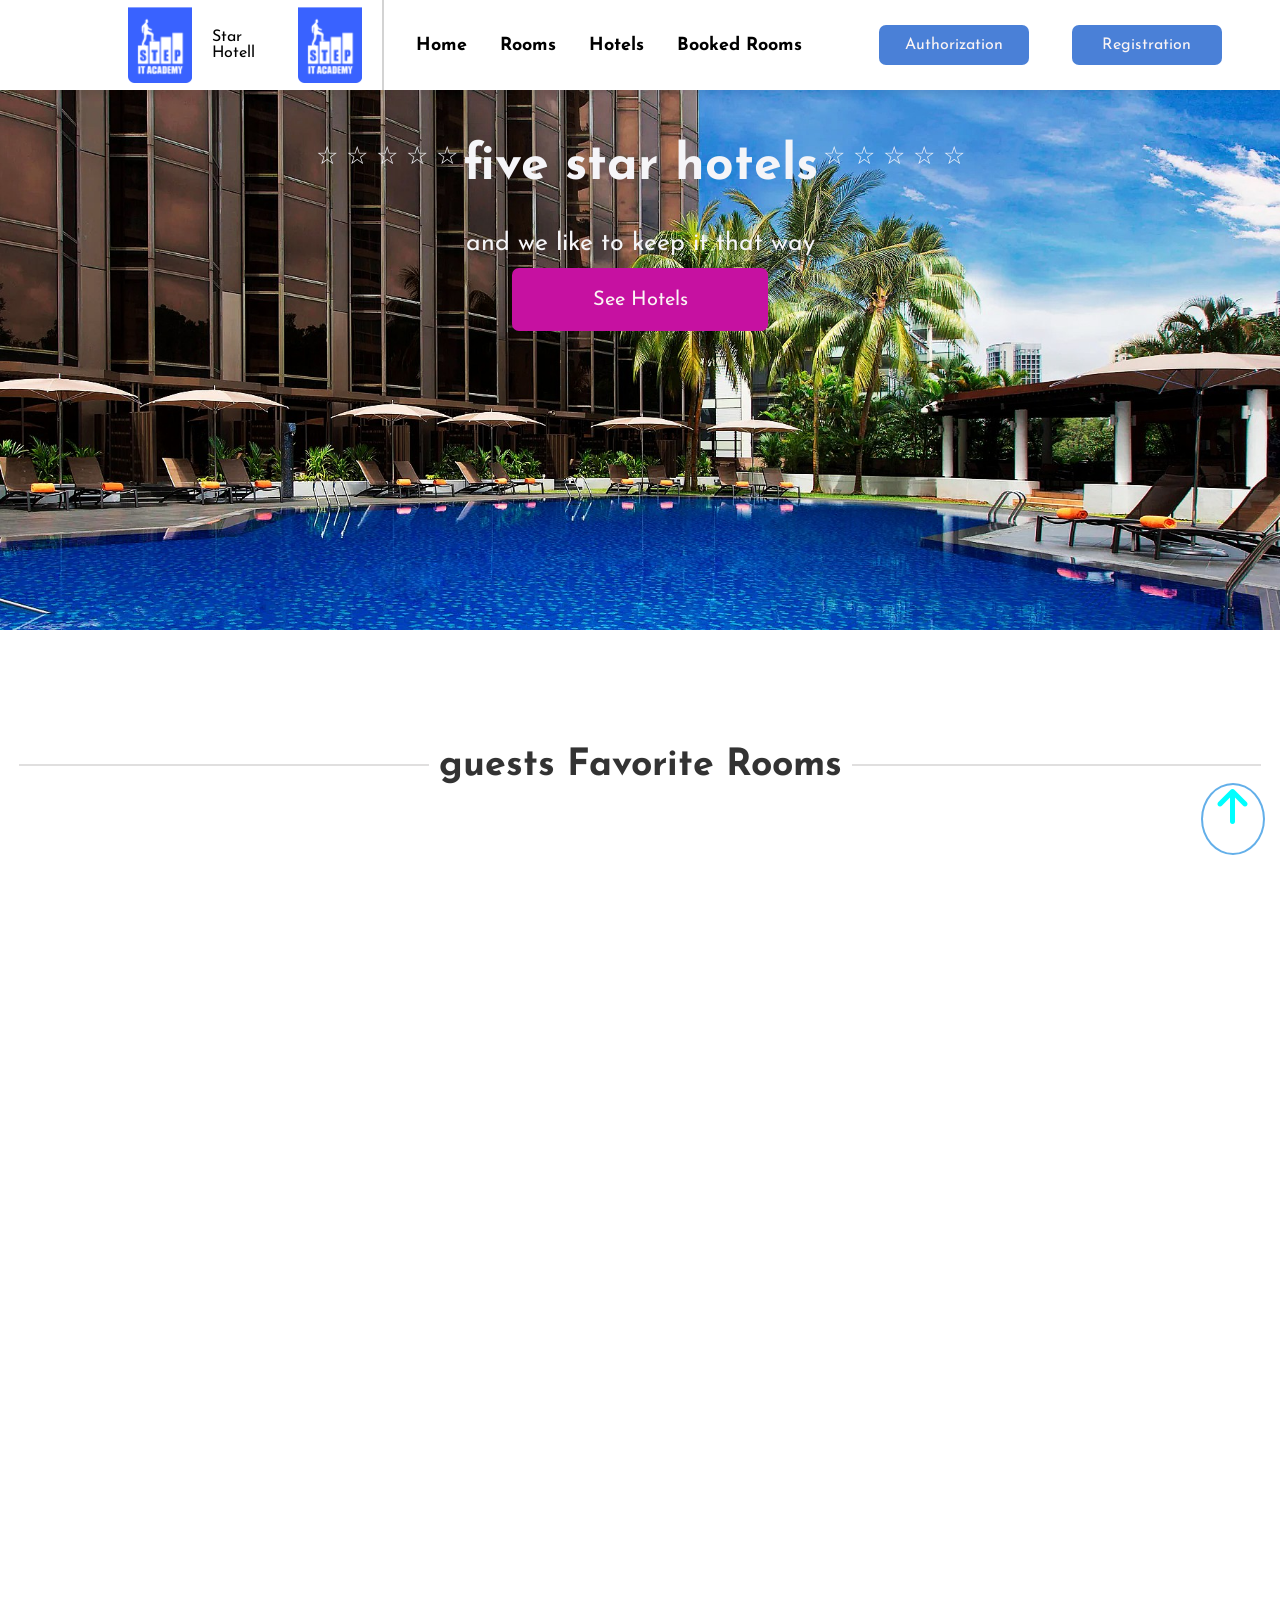
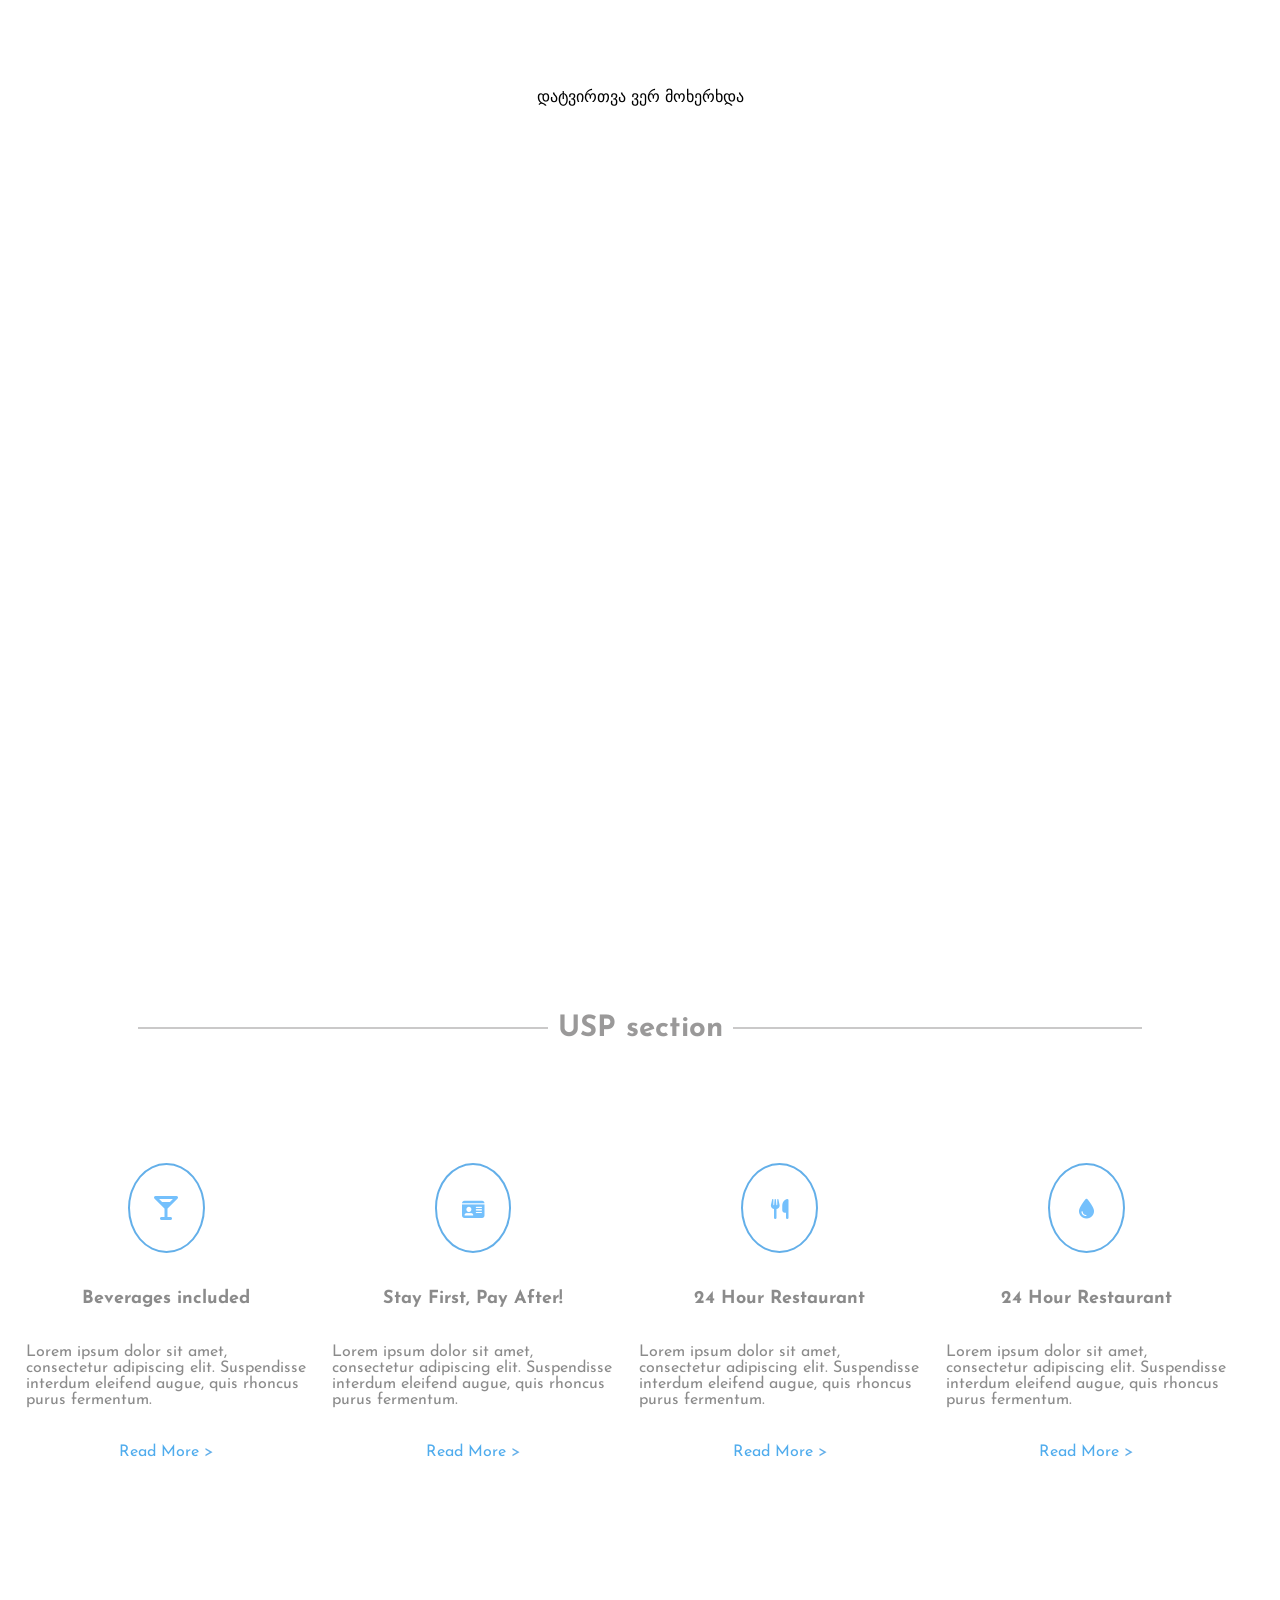
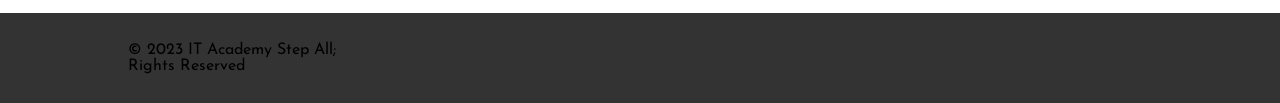
==== commit a230d623: "update" ====
--- a/index.html
+++ b/index.html
@@ -26,6 +26,10 @@
                 </div>
                 <img src="./image/logo-ai.png" alt="icon" class="icon">
                 <!-- <div class="hamburger"><i class="fa-solid fa-bars fa-lg" style="color:rgb(3, 101, 176) "  id="hamburger"></i></div> -->
+                    <p>Star Hotell</p>
+                </div>
+                <img src="./image/logo-ai.png" alt="icon" class="icon">
+                <div class="hamburger"><i class="fa-solid fa-bars fa-lg" style="color:rgb(3, 101, 176) "  id="hamburger"></i></div>
                 <ul class="nav-links" id="navLinks">
                     <li><a href="./index.html">Home</a></li>
                     <li><a href="./rooms.html">Rooms</a></li>
--- a/homs.css
+++ b/homs.css
@@ -310,7 +310,6 @@
     font-size: 25px;
     color: rgb(245, 245, 248);
 
-
 }
 
 .box{
@@ -324,7 +323,6 @@
 
 h1{
     font-size: 50px;
-
     
 }
 .p1{
@@ -1333,7 +1331,6 @@
     display: block;
     padding-top: 25px;
     width: 55px;
-
  
     
   }
@@ -1413,7 +1410,6 @@
 .box{
   display: flex;
   width: 90vw;
-
 }
 .p1{
  display: none;
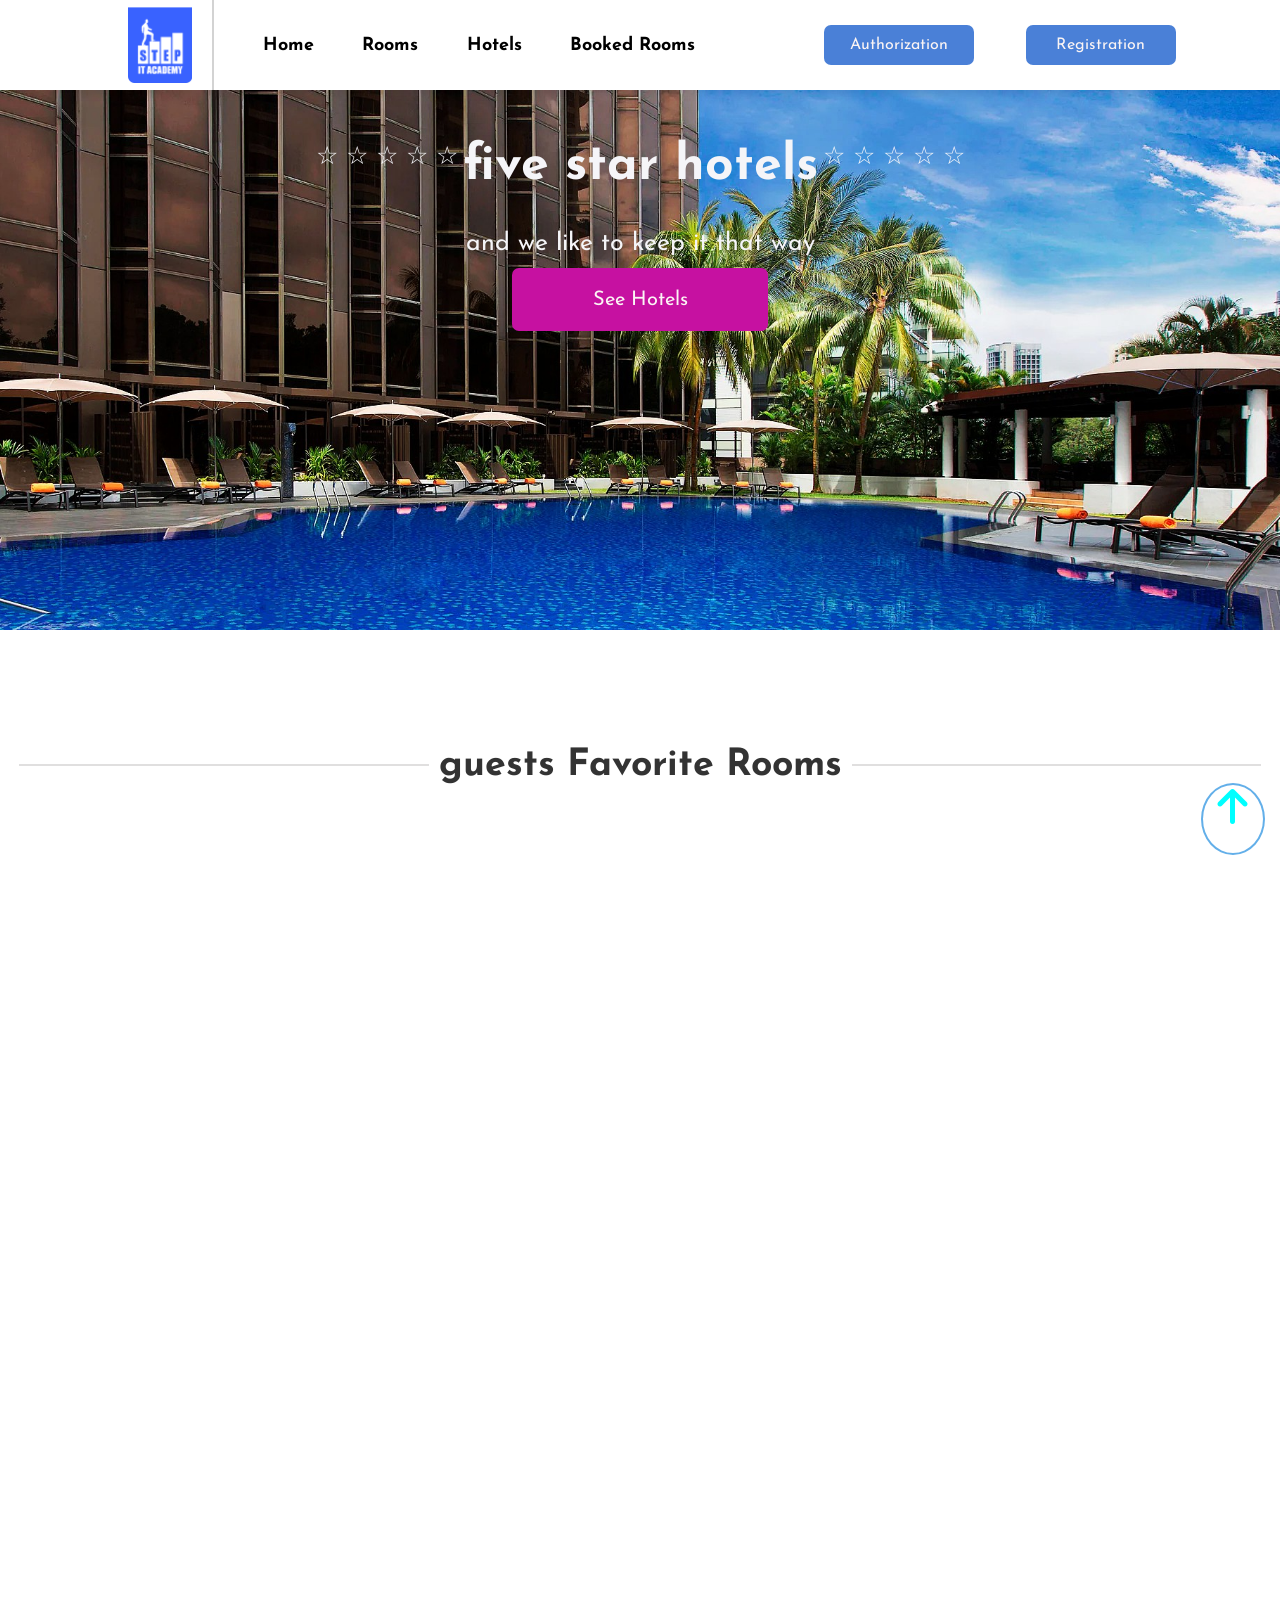
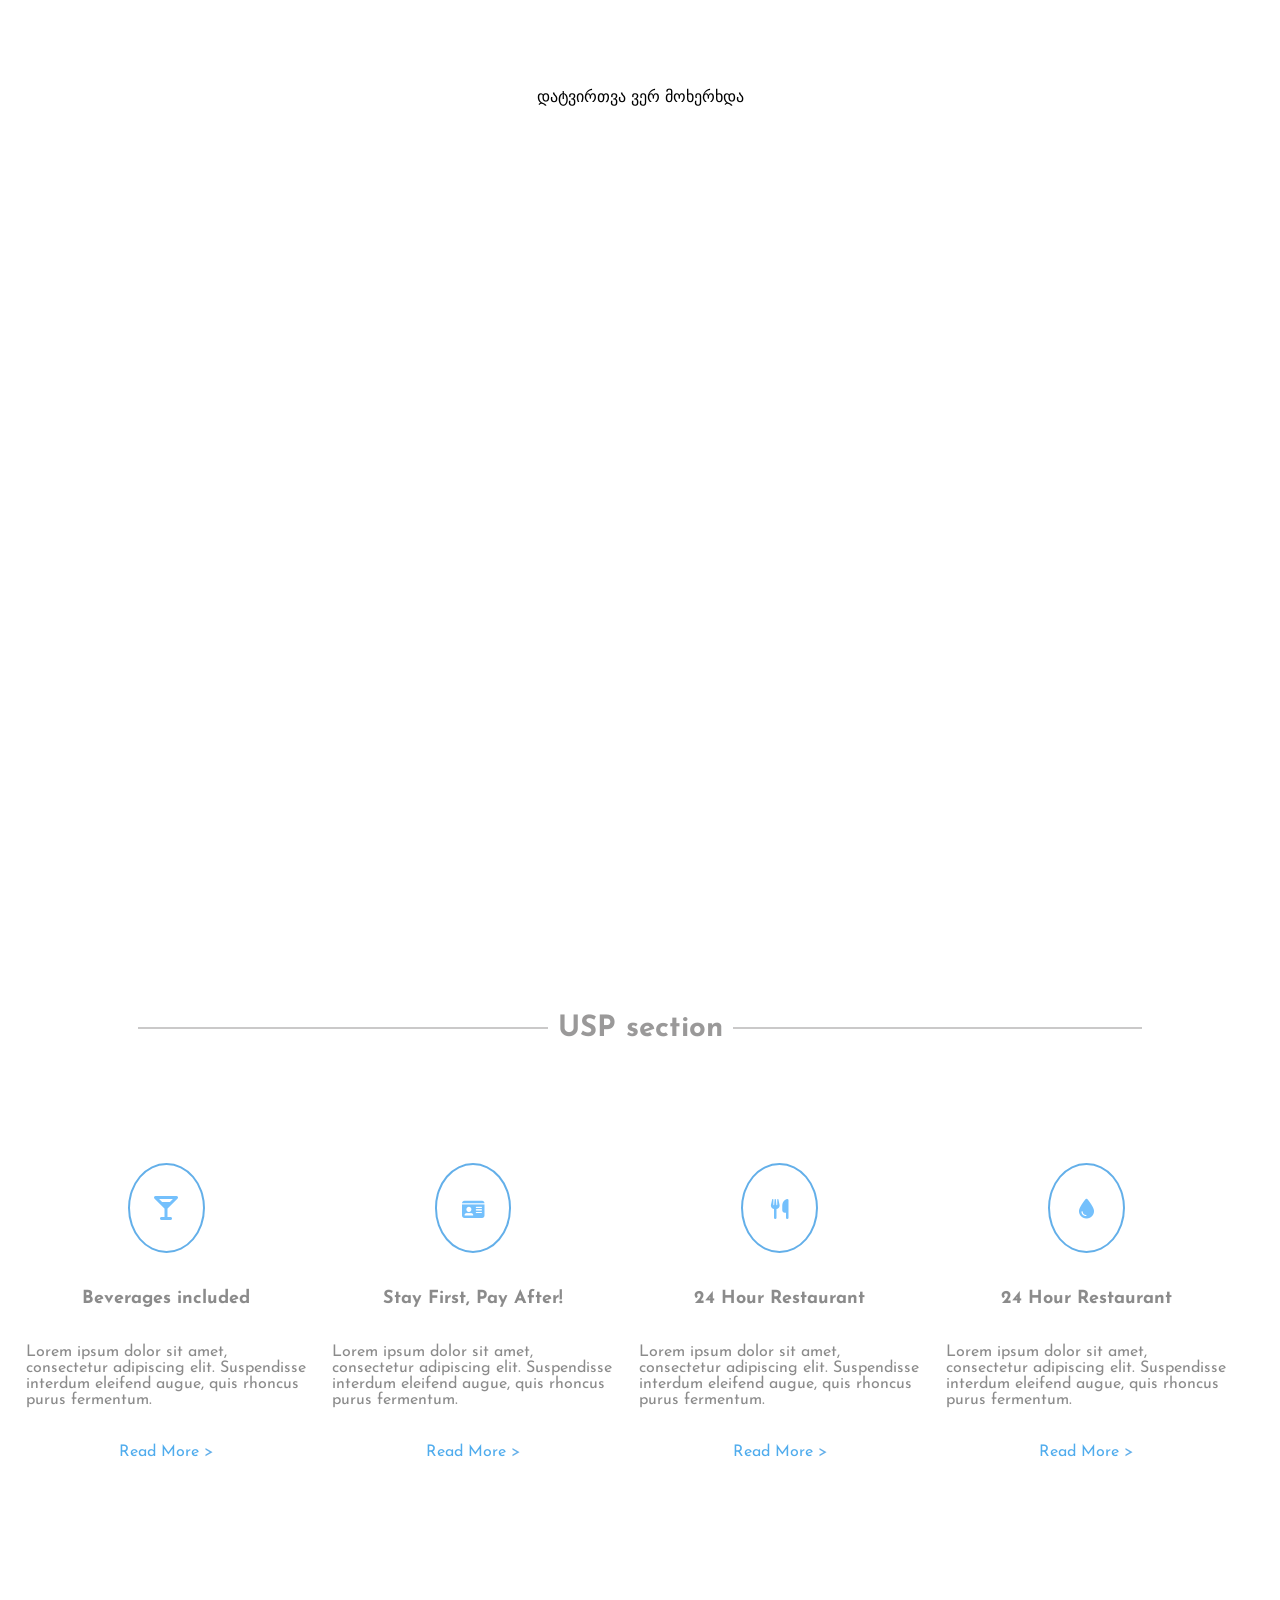
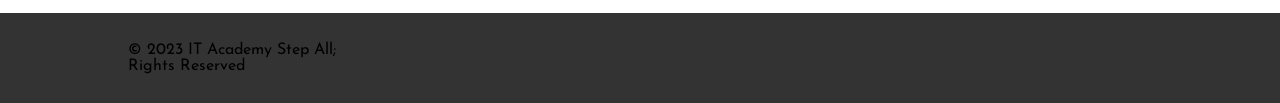
==== commit 5acbc77e: "update" ====
--- a/index.html
+++ b/index.html
@@ -25,11 +25,6 @@
                     <p class="starhotel">Star Hotell</p>
                 </div>
                 <img src="./image/logo-ai.png" alt="icon" class="icon">
-                <!-- <div class="hamburger"><i class="fa-solid fa-bars fa-lg" style="color:rgb(3, 101, 176) "  id="hamburger"></i></div> -->
-                    <p>Star Hotell</p>
-                </div>
-                <img src="./image/logo-ai.png" alt="icon" class="icon">
-                <div class="hamburger"><i class="fa-solid fa-bars fa-lg" style="color:rgb(3, 101, 176) "  id="hamburger"></i></div>
                 <ul class="nav-links" id="navLinks">
                     <li><a href="./index.html">Home</a></li>
                     <li><a href="./rooms.html">Rooms</a></li>
@@ -48,7 +43,7 @@
                         <div id="authContent"></div>
                     </div>
                 </div>
-                <div class="hamburger"><i class="fa-solid fa-bars fa-lg" style="color:rgb(3, 101, 176) "  id="hamburger"></i></div>
+                <div class="hamburger"><i class="fa-solid fa-bars fa-lg" style="color:rgb(3, 101, 176) "  id="hamburger"></i></div> 
             </nav>
         </header>
         <main>
--- a/homs.css
+++ b/homs.css
@@ -920,13 +920,17 @@
   width: 100%;
 }
 
-#read{
-  min-height: 40vh;
-}
-
+article{
+  justify-content: center;
+  max-height: 40vh;
+}
+.log{
+  padding: 10px;
+}
 
 header{
   height: 5vh;
+
 }
 main{
   padding-top: 55px;
@@ -1010,6 +1014,14 @@
   width: 150px;
   max-height: 40px;
   font-size: 16px;
+}
+#btnLogin{
+   width: 180px;
+}
+
+
+#btnRegister{
+  width: 180px;
 }
 
 
@@ -1068,7 +1080,9 @@
     
   }
 main{
+  width: 100%;
   margin-top: 10%;
+
 }
   .nav-links {
     display: none;
@@ -1095,7 +1109,8 @@
 article{
   padding: 7%;
   width: 100%;
-  height: 55vh;
+  max-height: 40vh;
+
 }
 
 
@@ -1110,6 +1125,7 @@
 .box{
   display: flex;
   width: 90vw;
+
 }
 .p1{
  display: none;
@@ -1281,19 +1297,6 @@
 
 
 
-
-
-
-
-
-
-
-
-
-
-
-
-
 }
 
 
@@ -1559,7 +1562,7 @@
 
 
 .log{
-  flex-direction: column;
+  flex-wrap: wrap;
   gap:4px;
 }
 
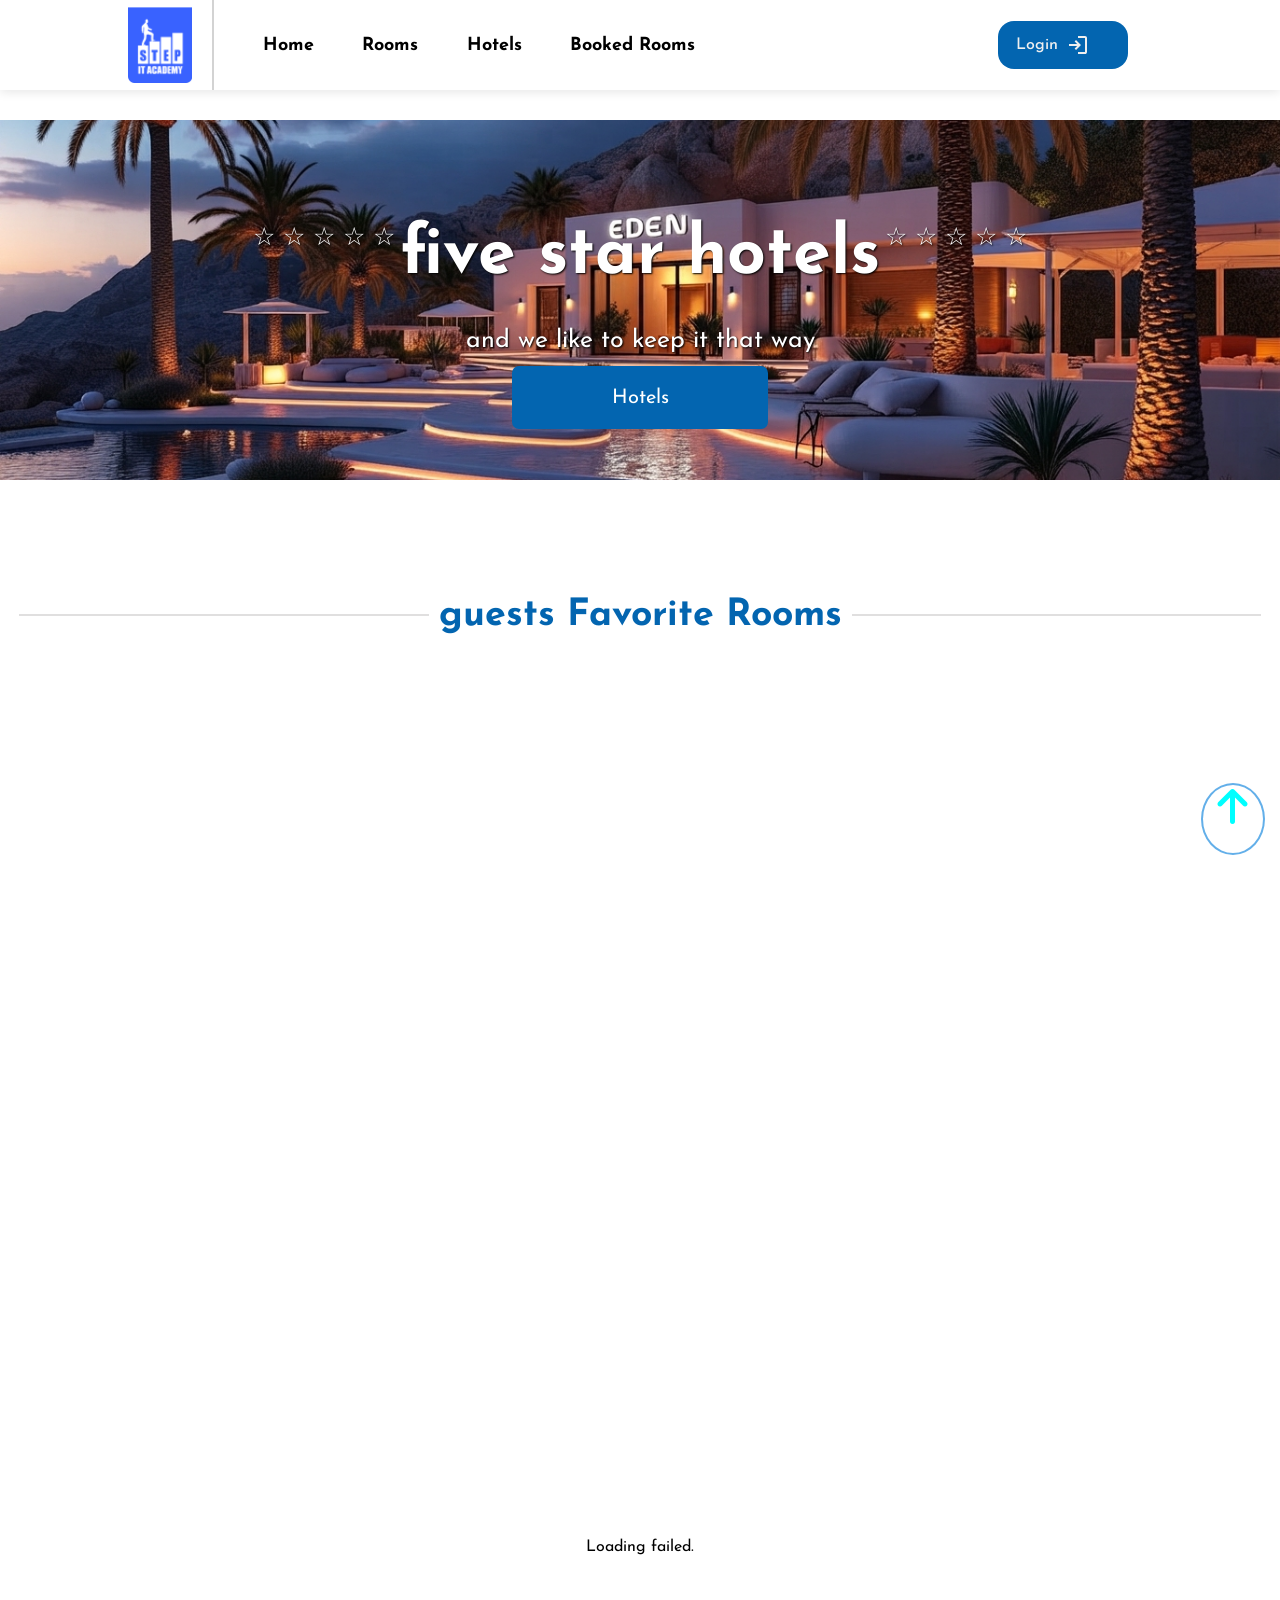
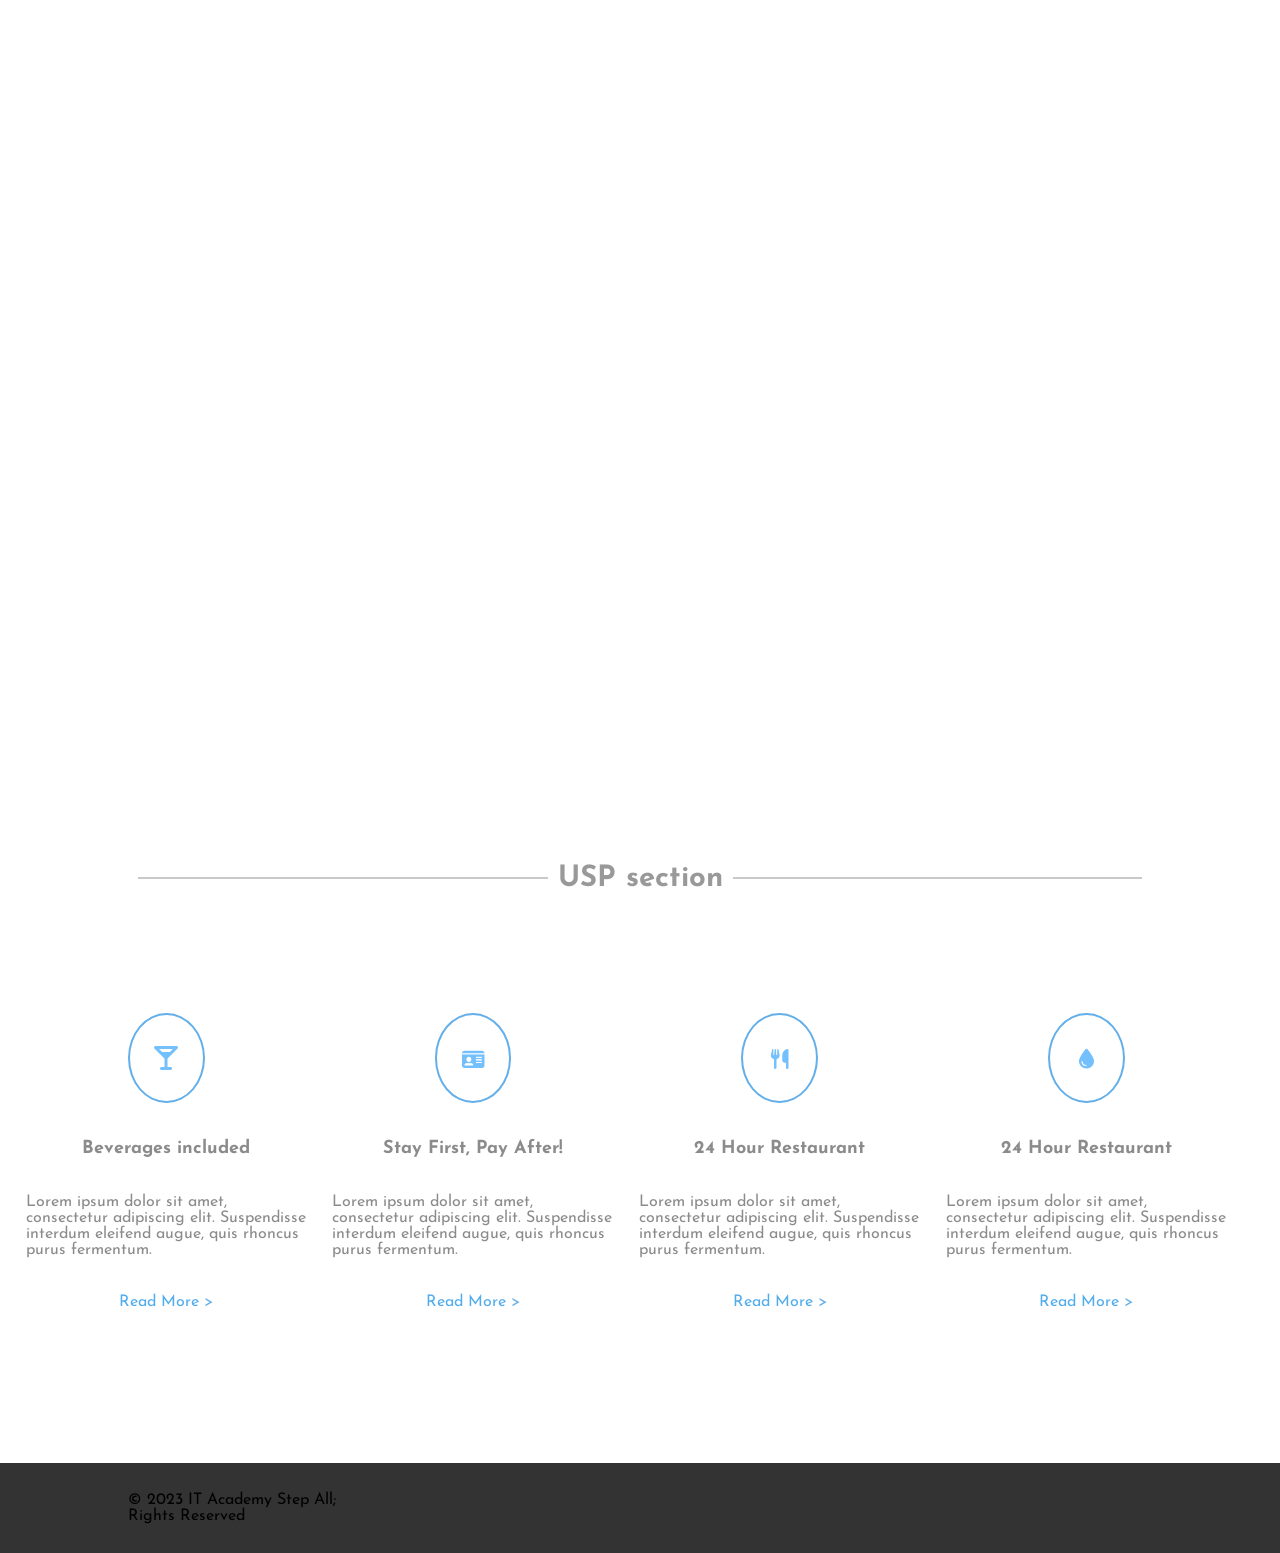
==== commit 16f45017: "Add GetCities endpoint" ====
--- a/index.html
+++ b/index.html
@@ -32,14 +32,13 @@
                     <li><a href="./bookedrooms.html">Booked Rooms</a></li>
                 </ul>
                 <div class="log">
-                    <button type="button" id="btnLogin"> Authorization</button>
-                    <button type="button" id="btnRegister">Registration</button>
+                    <button type="button" id="btnLoginRegister">Login
+                        <img src="./image/login.svg" class="login">
+                    </button>
                 </div>
-                <div id="authPopup">
-                    <div class="popuoauth">
-                         <div class="close">
-                            <button type="button" id="btnClose">❌</button>
-                        </div>
+                <div id="authPopup" class="auth-popup">
+                    <div class="auth-popup-content">
+                        <button type="button" id="btnClose" class="auth-close"> ❌</button>
                         <div id="authContent"></div>
                     </div>
                 </div>
@@ -56,7 +55,7 @@
                 <p class="p2">and we like to keep it that way</p>
                 <div class="last">
                     <div class="box1">
-                        <button  type="button" class="button1">See Hotels</button>
+                        <button  type="button" class="button1"> <a href="./hotel.html"> Hotels</a></button>
                     </div>
                 </div>
             </article>
--- a/homs.css
+++ b/homs.css
@@ -29,94 +29,236 @@
 
 
 
-#authPopup{
-  display:none; 
-  position:fixed; 
-  inset:0; 
-  background:rgba(0,0,0,0.6); 
-  justify-content:center; 
-  align-items:center; 
-  z-index:2;
-}
-
-
-
-
-
-.popuoauth{
-  background:#080808fd; 
-  padding:20px; 
-  border-radius:12px; 
-  width:500px; 
-  max-width:90vw; 
-  max-height:90vh;
-   overflow:auto;
-}
-
-
-#authContent{
-  width:100%;
-   height:400px
-}
-
-
-
-
-#btnClose{
-  display: flex;
+
+
+
+
+
+
+
+
+
+
+
+
+#btnLoginRegister {
   border: none;
-  justify-content: flex-end;
-  background: none;
-  font-size:18px;
-  width: 100%;
-
-}
-
-#btnLogin{
-   border-radius: 7px;
-    color: #fbf4f4;
+
+    height: 48px;
+    display: flex;
+    align-items: center;
+    gap:8px;
+    outline: none;
+    border-radius: 16px;
+   width: 130px;
+    background: transparent;
+    color: #EFEFEF;
+    font-size: 16px;
+    font-weight: 500;
+    cursor: pointer;
+    padding: 10px 18px;
+ background-color: rgb(3, 101, 176);
+    transition: all 0.3s ease;
+}
+
+#btnLoginRegister:hover {
+   background-color: rgb(3, 68, 118);
+}
+
+
+.go{
+ display: flex;
+ align-items: center;
+ justify-content: center;
+ gap: 8px;
+ background-color: rgb(3, 101, 176);
+  border-radius: 16px;
+  width: 150px;
+  height: 48px;
+  color: white;
+}
+
+
+
+
+.login{
+   width: 24px;
+   height: 24px;
+}
+
+
+
+
+
+.auth-popup-content {
+    position: relative;
+    width: 90%;
+    max-width: 600px;
+    min-height: 220px;
+    height: auto;
+    padding: 35px 20px 20px;
+    border-radius: 15px;
+    box-sizing: border-box;
+    display: flex;
+    align-items: center;
+    justify-content: center;
+    background-color: #ddd;
+}
+
+/* ==========================================
+   REGISTRATION POPUP
+========================================== */
+
+.auth-popup-content.registration-popup {
+    min-width: 950px;
+    width: 650px;
+}
+
+
+
+
+
+
+
+
+
+
+
+.auth-popup {
+    display: none;
+
+    position: fixed;
+    top: 0;
+    left: 0;
+    width: 100%;
+    height: 100vh;
+
+    background: rgba(0, 0, 0, 0.65);
+
+    justify-content: center;
+    align-items: center;
+
+    z-index: 9999;
+
+    padding: 20px;
+    box-sizing: border-box;
+}
+
+
+
+.auth-close {
+    position: absolute;
+    top: 12px;
+    right: 15px;
+    width: 38px;
+    height: 38px;
     border: none;
-    background-color: #4a80d7;
+    background: transparent;
+    font-size: 20px;
+    cursor: pointer;
+    border-radius: 50%;
+    display: flex;
+    align-items: center;
+    justify-content: center;
+    transition: 0.2s ease;
+}
+
+.auth-close:hover {
+    background: #f1f1f1;
+    transform: scale(1.1);
+}
+
+
+
+.auth-choice {
+    width: 100%;
+    display: flex;
+    flex-direction: column;
+  gap:24px;
+    align-items: center;
+    text-align: center;
+}
+
+
+
+
+.auth-choice h2 {
+    margin: 10px 0 30px;
+
+    font-size: 28px;
+
+    font-weight: 600;
+
+    color: #222;
+}
+
+
+
+.auth-choice-btn {
+    width: 100%;
+    max-width: 220px;
+    padding: 14px 20px;
+    margin-bottom: 15px;
+    border:  1px solid rgb(3, 101, 176);
+    border-radius: 10px;
+    color: rgb(3, 101, 176);
     font-size: 16px;
-    width: 150px;
-    height: 40px;
-
-}
-
-   
-
-#btnLogin:hover{
-background-color: #406eb8;
-}
-
-
-
-
-.log{
-  display: flex;
-  justify-content: center;
-  gap:10%;
-  width: 40vw;
-
-}
-
-
-
-#btnRegister{
-   border-radius: 7px;
-    color: #fbf4f4;
+    font-weight: 500;
+    cursor: pointer;
+    transition: all 0.25s ease;
+}
+
+
+.auth-choice-btn:hover {
+    background: rgb(3, 79, 137);
+  border: none;
+    color: white;
+    transform: translateY(-2px);
+    box-shadow: 0 6px 15px rgba(0, 0, 0, 0.2);
+}
+
+
+.auth-choice-btn:active {
+    transform: translateY(0);
+}
+
+
+.auth-popup-content iframe {
+    display: block;
+
+    width: 100%;
+
+    height: 400px;
+
     border: none;
-    background-color: #4a80d7;
-    font-size: 16px;
-    width: 150px;
-    height: 40px;
-
-
-}
-
-#btnRegister:hover{
-background-color: #406eb8;
-}
+
+    border-radius: 10px;
+}
+
+
+/* ==========================================
+   POPUP ANIMATION
+========================================== */
+
+@keyframes authPopupOpen {
+
+    from {
+        opacity: 0;
+
+        transform: scale(0.9) translateY(20px);
+    }
+
+    to {
+        opacity: 1;
+
+        transform: scale(1) translateY(0);
+    }
+}
+
+
+
+
+
 
 
 
@@ -299,46 +441,75 @@
 
 article{
      display: flex;
+    margin-top: 30px;
     flex-direction: column;
     align-items: center;
-    align-items: center;
+     justify-content: center;
     width: 100%;
     background-image:url(./image/hotel.jpg);
     background-size:cover;
     background-position: center;
-    height: 60vh;
+    min-height: 60vh;
+    height: auto;
     font-size: 25px;
-    color: rgb(245, 245, 248);
-
-}
+    color: white;
+} 
+
+
+
 
 .box{
     display: flex;
     justify-content: center;
     padding-top: 4%;
     gap:5px;
+    
 
 
 }
 
 h1{
-    font-size: 50px;
+    font-size: 68px;
+      text-shadow: 1px 1px 2px black;
     
 }
 .p1{
    display: block;
     height: 5vh;
     z-index: 2;
+    text-shadow: 1px 1px 2px black;
+
   
   
 }
+
+
+
+
+
+
+
+
+
+
+
+.log{
+  display: flex;
+ justify-content: flex-end;
+  width: 30vw;
+}
+
+
+
 h2{
-  color: #333333;
+  color: rgb(3, 101, 176);
+
 }
 .p2{
     display: flex;
     justify-content: center;
     padding-top: 3%;
+    text-shadow: 1px 1px 2px black;
     
 }
 .box1{
@@ -346,20 +517,26 @@
     flex-direction: column;
     justify-content: center;
     padding-top: 5%;
+   
 }
 .button1{
     border-radius: 7px;
     color: #fbf4f4;
     border: none;
-    background-color: rgb(198, 17, 161);
+    background-color: rgb(3, 101, 176);
     font-size: 20px;
     width: 15vw;
     height: 7vh;
 }
 .button1:hover{
-box-shadow: 0 0 15px 5px rgba(220, 48, 186, 0.24);
-background-color: rgb(167, 14, 136);
-}
+background-color: rgb(3, 68, 118);
+
+}
+
+.button1 a {
+  color: white;
+}
+
 .tegi{
     color: white;
 }
@@ -381,11 +558,12 @@
 #section{
     display: flex;
     flex-direction: row;
-    min-height: 100vh;
+    min-height: 10vh;
+    height: auto;
     width: 100%;
     justify-content: center;
     flex-wrap: wrap;
-    gap:5%;
+    gap:48px;
 }
 .card{
     display: flex;
@@ -427,7 +605,7 @@
     padding: 5%;
     font-size: 16px;
     border-left: 1px solid rgba(136, 136, 136, 0.341);
-    color: rgb(44, 178, 193);
+    color: rgb(3, 101, 176);
     background-color: rgba(131, 241, 254, 0.168);
     
 }
@@ -447,7 +625,7 @@
     height: 35vh;
 }
 .button{
-    background-color: rgba(52, 180, 165, 0.441);
+    background-color: rgb(3, 101, 176);
     height: 8vh;
     border-radius: 8px;
     width: 20vw;
@@ -456,6 +634,13 @@
     box-shadow: 0 4px 8px rgba(0, 0, 0, 0.2);
     margin-top: 70px;
 }
+
+
+
+.button:hover{
+  background-color: rgb(3, 68, 118)
+}
+
 .book{
     color: white;
 }
@@ -790,6 +975,25 @@
 
 
 
+
+
+
+
+
+
+
+
+
+
+
+
+
+
+
+
+
+
+
 @media screen and (min-width: 1201px) and (max-width: 1500px){
 
 
@@ -1007,6 +1211,11 @@
 }
 
 
+   .auth-popup-content {
+        width: 50%;
+        min-height: 250px;
+        padding: 35px 15px 15px;
+    }
 
 
 
@@ -1024,6 +1233,19 @@
   width: 180px;
 }
 
+
+
+h2{
+  font-size: 20px;
+  width: 30vw;
+  text-align: center;
+}
+
+h3{
+  font-size: 24px;
+  width: 20vw;
+  text-align: center;
+}
 
 }
 
@@ -1056,26 +1278,41 @@
   
 }
 
+
+h3{
+  font-size: 24px;
+  width: 40vw;
+  text-align: center;
+}
+
 .star{
   display: flex;
   align-items: center;
   justify-content: center;
-  width: 60px;
-  min-height: 60px;
+  width: 50px;
+  min-height: 50px;
+  height: auto;
   
 }
   .hotel{
     display: flex;
     align-items: center;
     font-size: 18px;
-    width: 50vw;
+    width: 30vw;
     gap:5%;
-  }
+
+  }
+
+  
+.button{
+  width: 200px;
+}
+
 
   .hamburger {
     display: block;
     position: relative;
-    top: 30px;
+    top: 20px;
  
     
   }
@@ -1109,9 +1346,18 @@
 article{
   padding: 7%;
   width: 100%;
-  max-height: 40vh;
-
-}
+  min-height: 35vh;
+  height: auto;
+
+}
+
+   .auth-popup-content {
+        width: 70%;
+        min-height: 250px;
+        padding: 35px 15px 15px;
+    }
+
+
 
 
 header{
@@ -1137,17 +1383,20 @@
 
 .button1{
   width: 150px;
-  max-height: 40px;
+  max-height: 48px;
   font-size: 16px;
+
 }
 
 
 .log{
    width: 280px;
+   height: 48px;
 }
 
 #btnLogin{
    width: 220px;
+
 }
 
 
@@ -1166,7 +1415,8 @@
 
 
 h2{
-  font-size: 22px;
+  font-size: 18px;
+  width: 50vw;
   text-align: center;
 
 }
@@ -1273,6 +1523,8 @@
   width: 70px;
 }
 
+
+
 .conteiner3{
  min-height: 30vh;
   width: 45vw;
@@ -1286,6 +1538,14 @@
   margin: 0;
   padding: 0;
 } 
+.content1 p{
+  min-width: 60vw;
+  text-align: center;
+  width: 100%;
+  margin-left:  24px;
+}
+
+
 
 .content2{
      min-height: 8px;
@@ -1295,7 +1555,22 @@
 
 
 
-
+  .icon {
+    display: none;
+  }
+
+
+
+
+    .log {
+      width: 20vw;
+      justify-content: flex-start;
+
+    }
+
+.nav-overlay #mobileLogin{
+  display: none;
+}
 
 }
 
@@ -1310,50 +1585,34 @@
   flex-direction: column;
   align-items: center;
   width: 100%;
-  min-height: 400vh;
+ min-height: 400vh;
   height: auto;
   margin: 0;
 }
 
-
-
-
-
-.navbar{
-  display: flex;
-  position: fixed;
-  right:0px;
-  justify-content: space-between;
-  max-height: 10vh;
-  width:100%;
-
-
-}
-
-  .hamburger {
-    display: block;
-    padding-top: 25px;
-    width: 55px;
- 
-    
-  }
+.content1 p{
+  min-width: 60vw;
+  text-align: center;
+  width: 100%;
+  margin-left:  24px;
+}
+
+
+
+h3{
+  font-size: 20px;
+  width: 40vw;
+
+}
+
+
 
 
  .button{
-  width: 35vw;
+  width: 230px;
+  height: 48px;
+
  }
-
-
-.star{
-  display: flex;
-  align-items: center;
-  justify-content: center;
- min-width: 40px;
-  min-height:40px;
-  
-
-  
-} 
 
 
 
@@ -1373,37 +1632,18 @@
 main{
   margin-top: 4%;
   padding: 0;
+  gap:24px;
   width: 100%;
 }
-  .nav-links {
-    display: none;
-
-  }
-
-  .nav-links.active {
-    display: flex;
-    flex-direction: column;
-  }
-
-  .nav-links li {
-    padding: 10px 0;
-    color: white;
-  }
-
-  .nav-overlay.active {
-    display: flex;
-  }
-
-  .icon{
-    display: none;
-
-  }
+ 
 article{
   min-width: 100%;
  justify-content: flex-start;
  padding-top: 10px;
   margin: 0;
-  max-height: 30vh;
+  min-height: 30vh;
+  height: auto;
+ 
 
 }
 h1{
@@ -1413,6 +1653,7 @@
 .box{
   display: flex;
   width: 90vw;
+   
 }
 .p1{
  display: none;
@@ -1432,8 +1673,10 @@
 
 
 .box1{
-  min-height: 25vh;
+  min-height: 20vh;
+  height: auto;
   min-width: 30vw;
+
 }
 
 
@@ -1442,8 +1685,9 @@
 
 .box2{
   width: 90vw;
-  min-height: 15vh;
- 
+  min-height: 13vh;
+  height: auto;
+
 }
 h2{
   font-size: 17px;
@@ -1451,10 +1695,11 @@
 
 }
 #section{
- min-height: 340vh;
+ min-height: 300vh;
+ height:auto ;
   width: auto;
   padding: 0;
-  gap: 10px;
+  gap: 16px;
 }
 
 .card{
@@ -1488,14 +1733,13 @@
  
 }
 .box3{
-  margin-bottom: 5%;
+
   width: 90vw;
-  min-height: 10vh;
+  min-height: 8vh;
+  height: auto;
   
 }
-h3{
-  font-size: 25px;
-}
+
 .inbox{
   display: grid;
   width: 90vw;
@@ -1552,6 +1796,9 @@
  
 }
 
+
+
+
 .content2{
    max-height: 60px;
   width: 60px;
@@ -1561,33 +1808,156 @@
 
 
 
-.log{
-  flex-wrap: wrap;
-  gap:4px;
-}
-
-
-#btnLogin{
-
-   width: 110px;
-   font-size: 12px;
-   height: 30px;
-   border-radius: 3px;
-}
-
-.starhotel{
-  font-size: 14px;
-}
-#btnRegister{
-     width: 110px;
-   font-size: 12px;
-   height: 30px;
-   border-radius: 3px;
-
-}
-
-
-
+
+
+
+
+
+
+
+
+
+  .navbar {
+    position: fixed;
+    right: 0;
+    justify-content: space-around;
+    max-height: 10vh;
+    gap: 5%;
+    width: 90vw;
+  }
+
+  .hamburger {
+    display: block;
+    font-size: 30px;
+    padding-top: 30px; 
+    min-height: 80px;
+    width: 50px; 
+  }
+
+  .nav-links {
+    display: none;
+    
+  }
+
+  .nav-links.active {
+    display: flex;
+    flex-direction: column;
+    padding-right: 5%;
+  
+  }
+
+  .nav-links li {
+    padding: 10px 0;
+    color: white;
+  }
+
+  .nav-overlay.active {
+    display: flex;
+    padding-bottom: 15%; 
+    min-height: 55vh;
+  }
+
+  .star {
+    display: flex; 
+    align-items: center;
+    justify-content: center;
+    width: 50px;
+    min-height: 50px;
+  }
+
+  .icon {
+    display: none;
+  }
+
+
+
+
+    .log {
+        display: none;
+    }
+
+
+.nav-overlay #mobileLogin {
+    display: flex;
+    position: absolute;
+    top:48px;
+    right: 16px;
+    align-items: center;
+    justify-content: center;
+    gap: 8px;
+
+    width: 150px;
+    padding: 12px 20px;
+
+    border: none;
+    border-radius: 8px;
+
+    background: #0365b0;
+    color: white;
+
+    font-size: 16px;
+    font-weight: 600;
+
+    cursor: pointer;
+}
+
+.nav-overlay #mobileLoginButton .login {
+    width: 20px;
+    height: 20px;
+}
+
+ 
+
+.auth-close{
+    font-size: 16px;
+}
+
+
+
+#btnLoginRegister{
+    font-size: 14px;
+}
+
+
+
+
+    .auth-popup {
+        padding: 18px;
+    }
+
+
+.auth-popup-content {
+    position: relative;
+
+    width: min(400px, calc(100vw - 30px));
+    min-height: 220px;
+    height: auto;
+    padding: 35px 20px 20px;
+    border-radius: 15px;
+    box-sizing: border-box;
+    display: flex;
+    align-items: center;
+    justify-content: center;
+}
+
+
+    .auth-choice .go {
+        font-size: 14px;
+    }
+
+
+    .auth-choice-btn {
+        max-width: 280px;
+
+        min-height: 48px;
+
+        font-size: 16px;
+    }
+
+.content1 p{
+    min-width: 80vw;
+    text-align: center;
+}
 
 
 }
